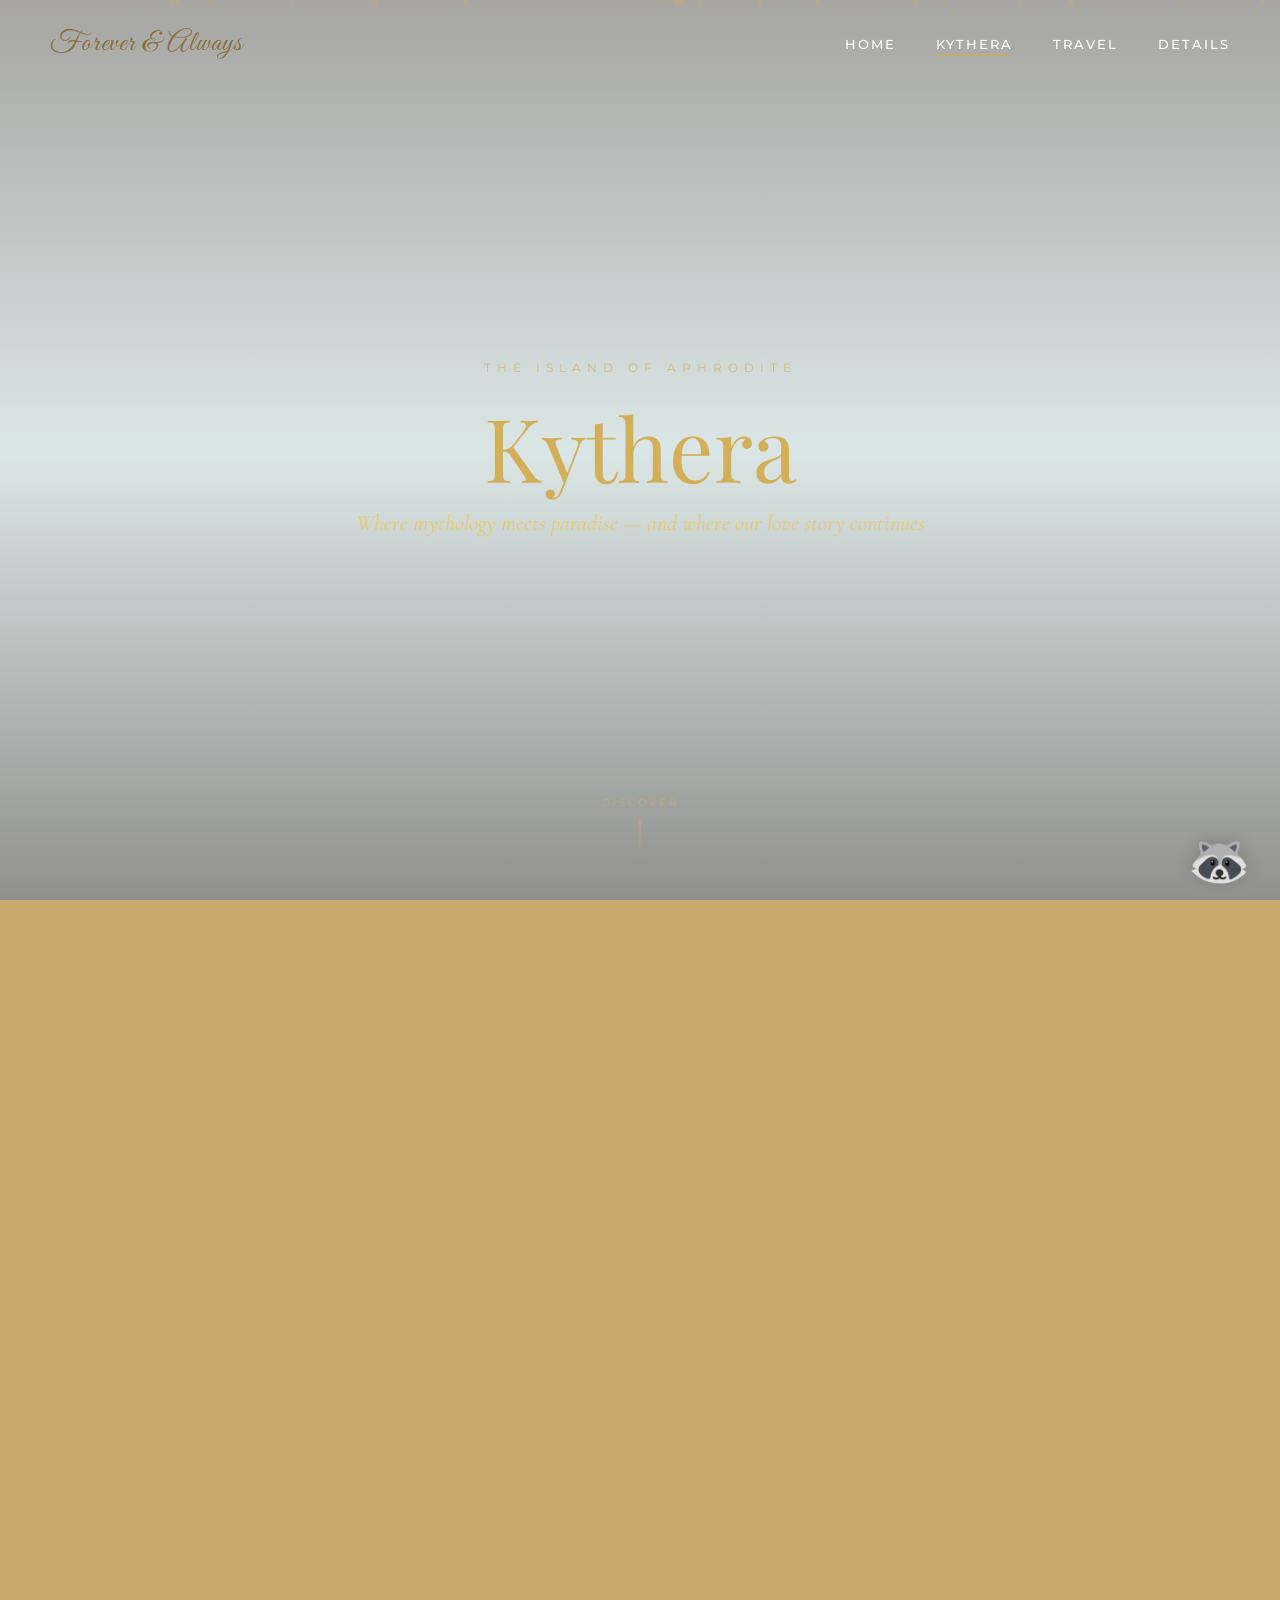
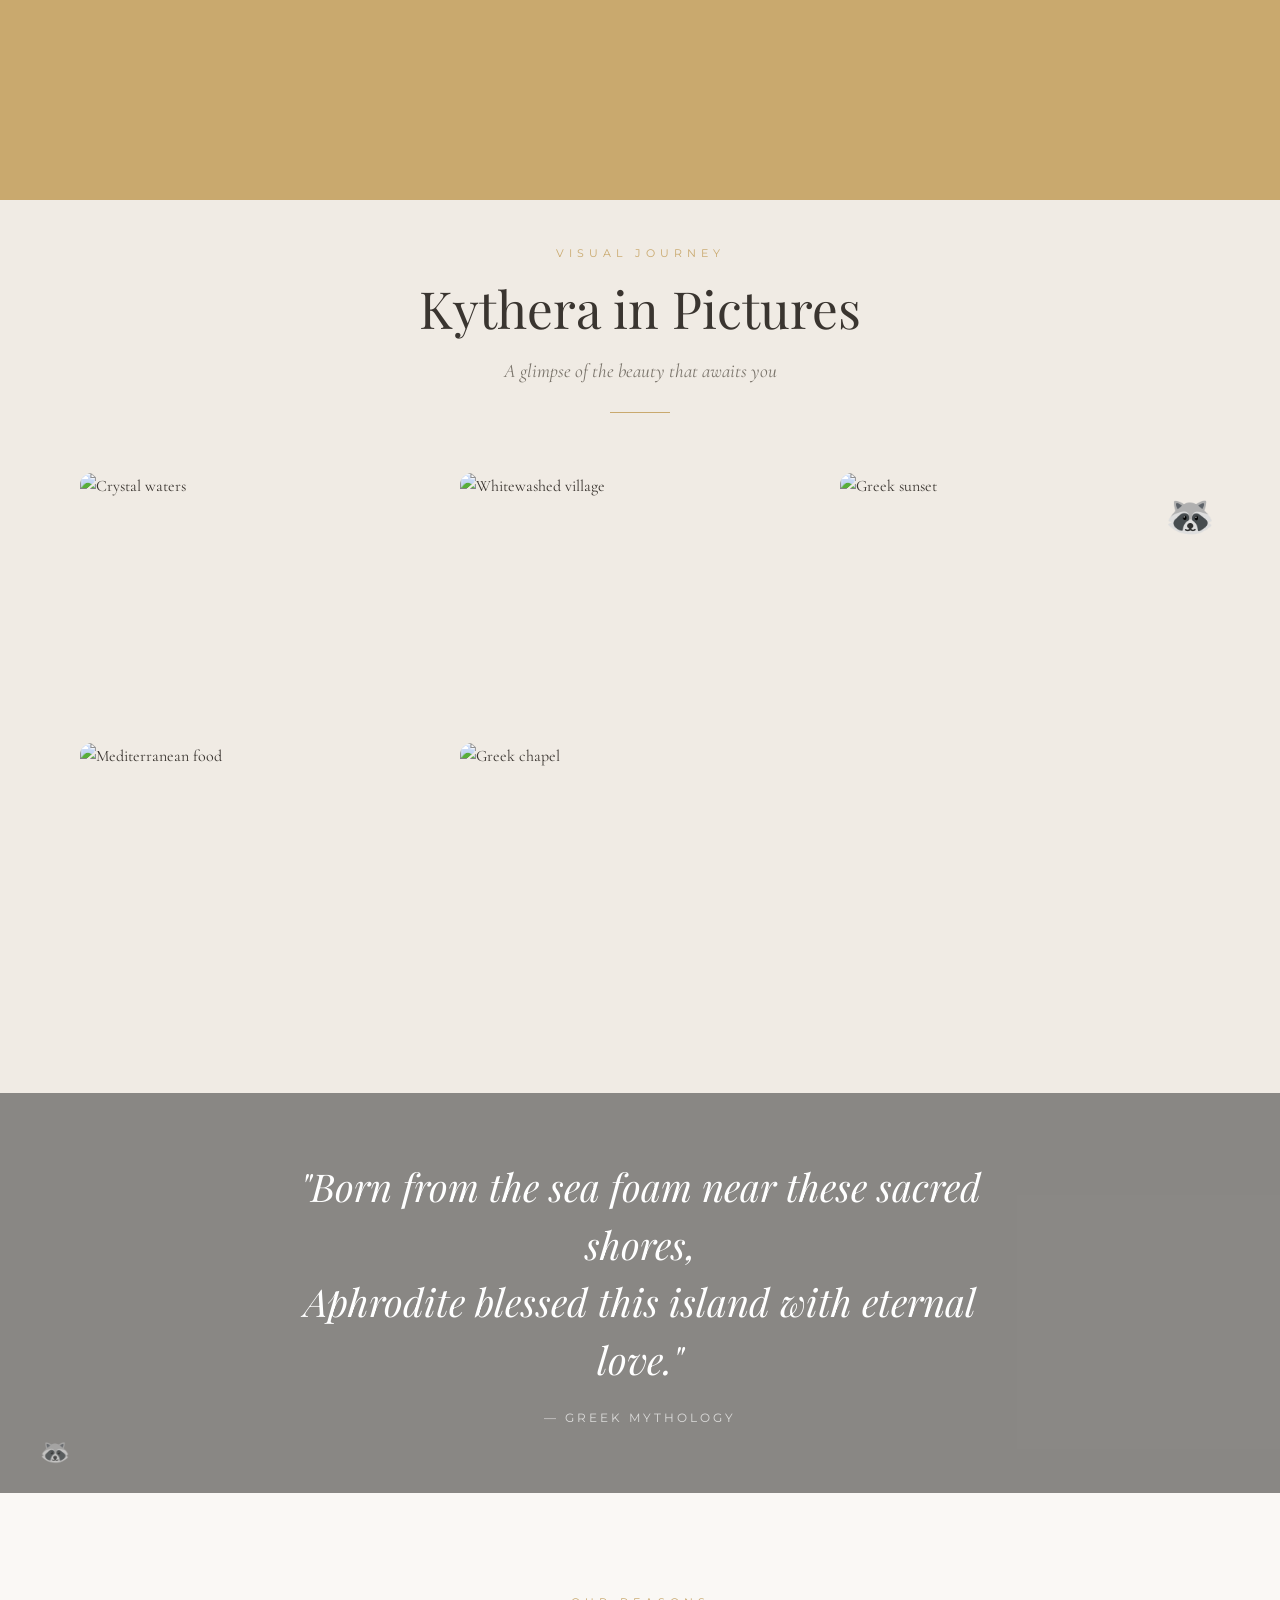
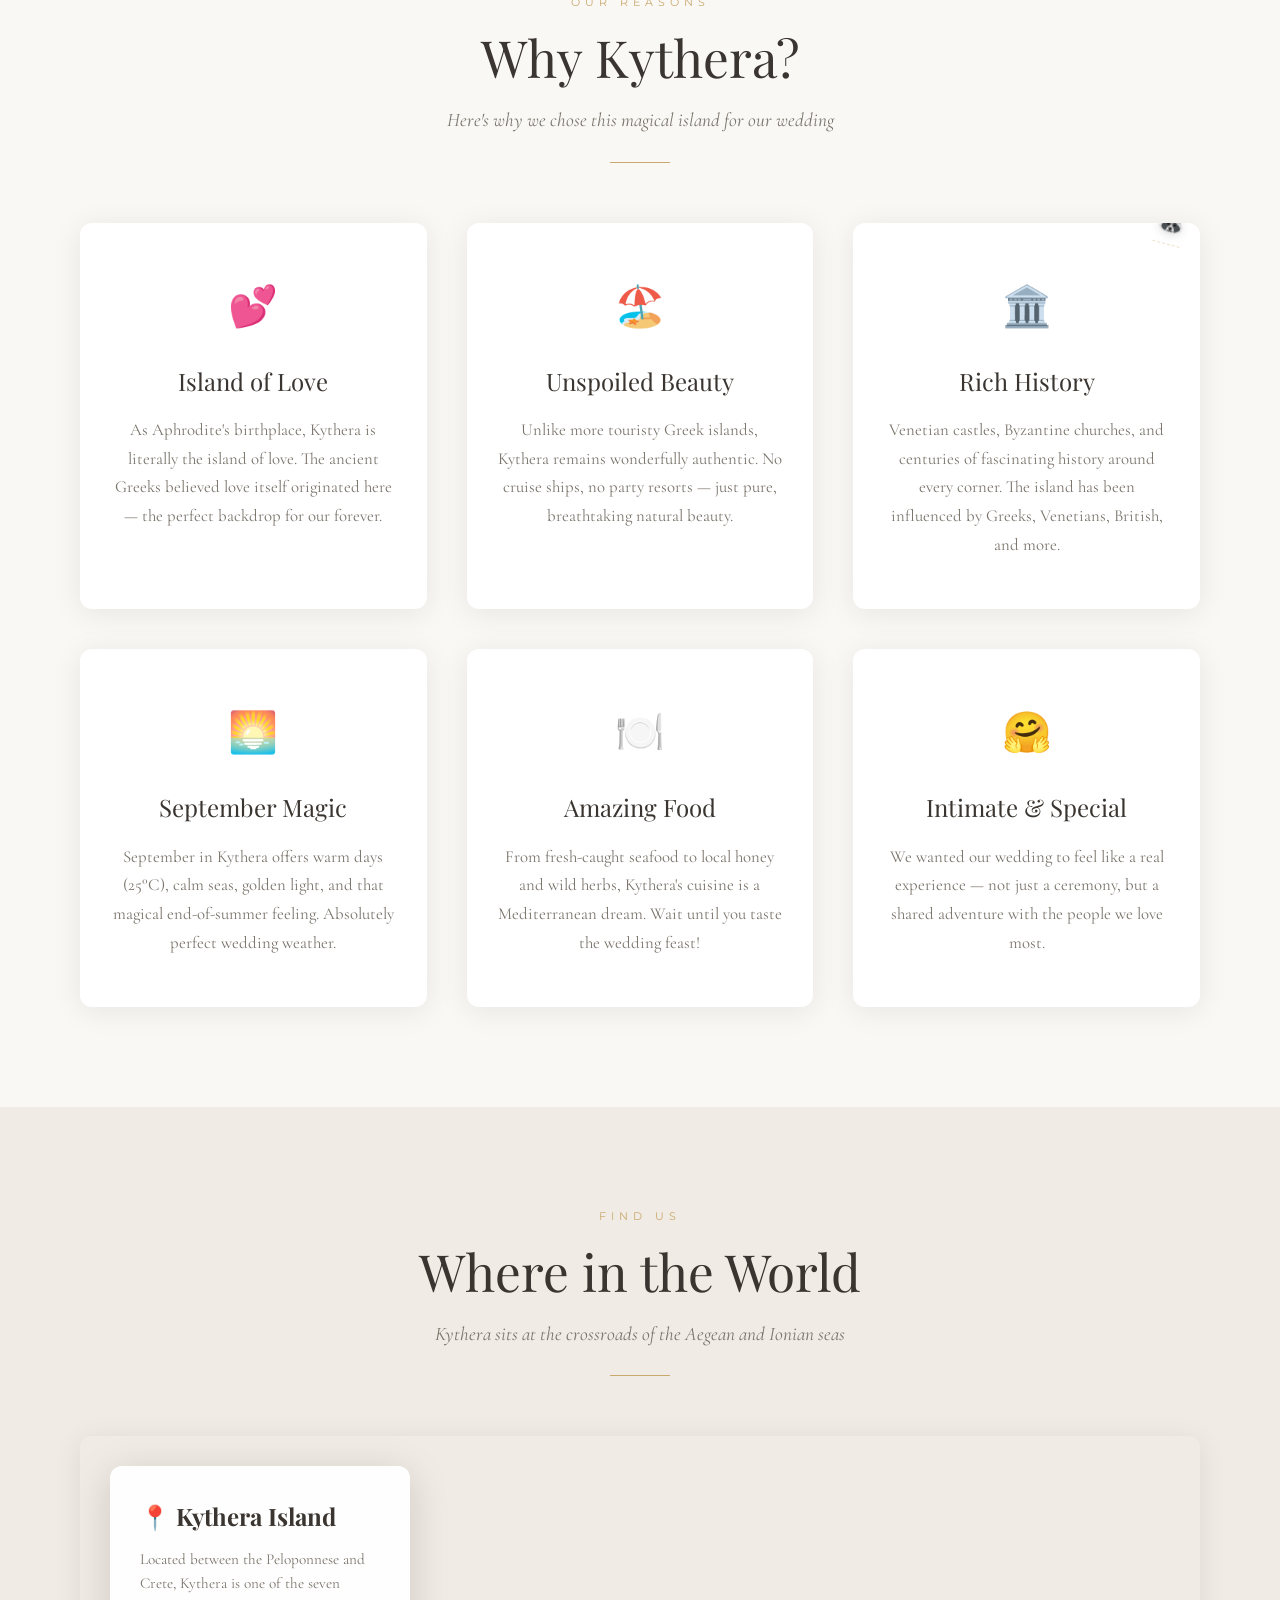
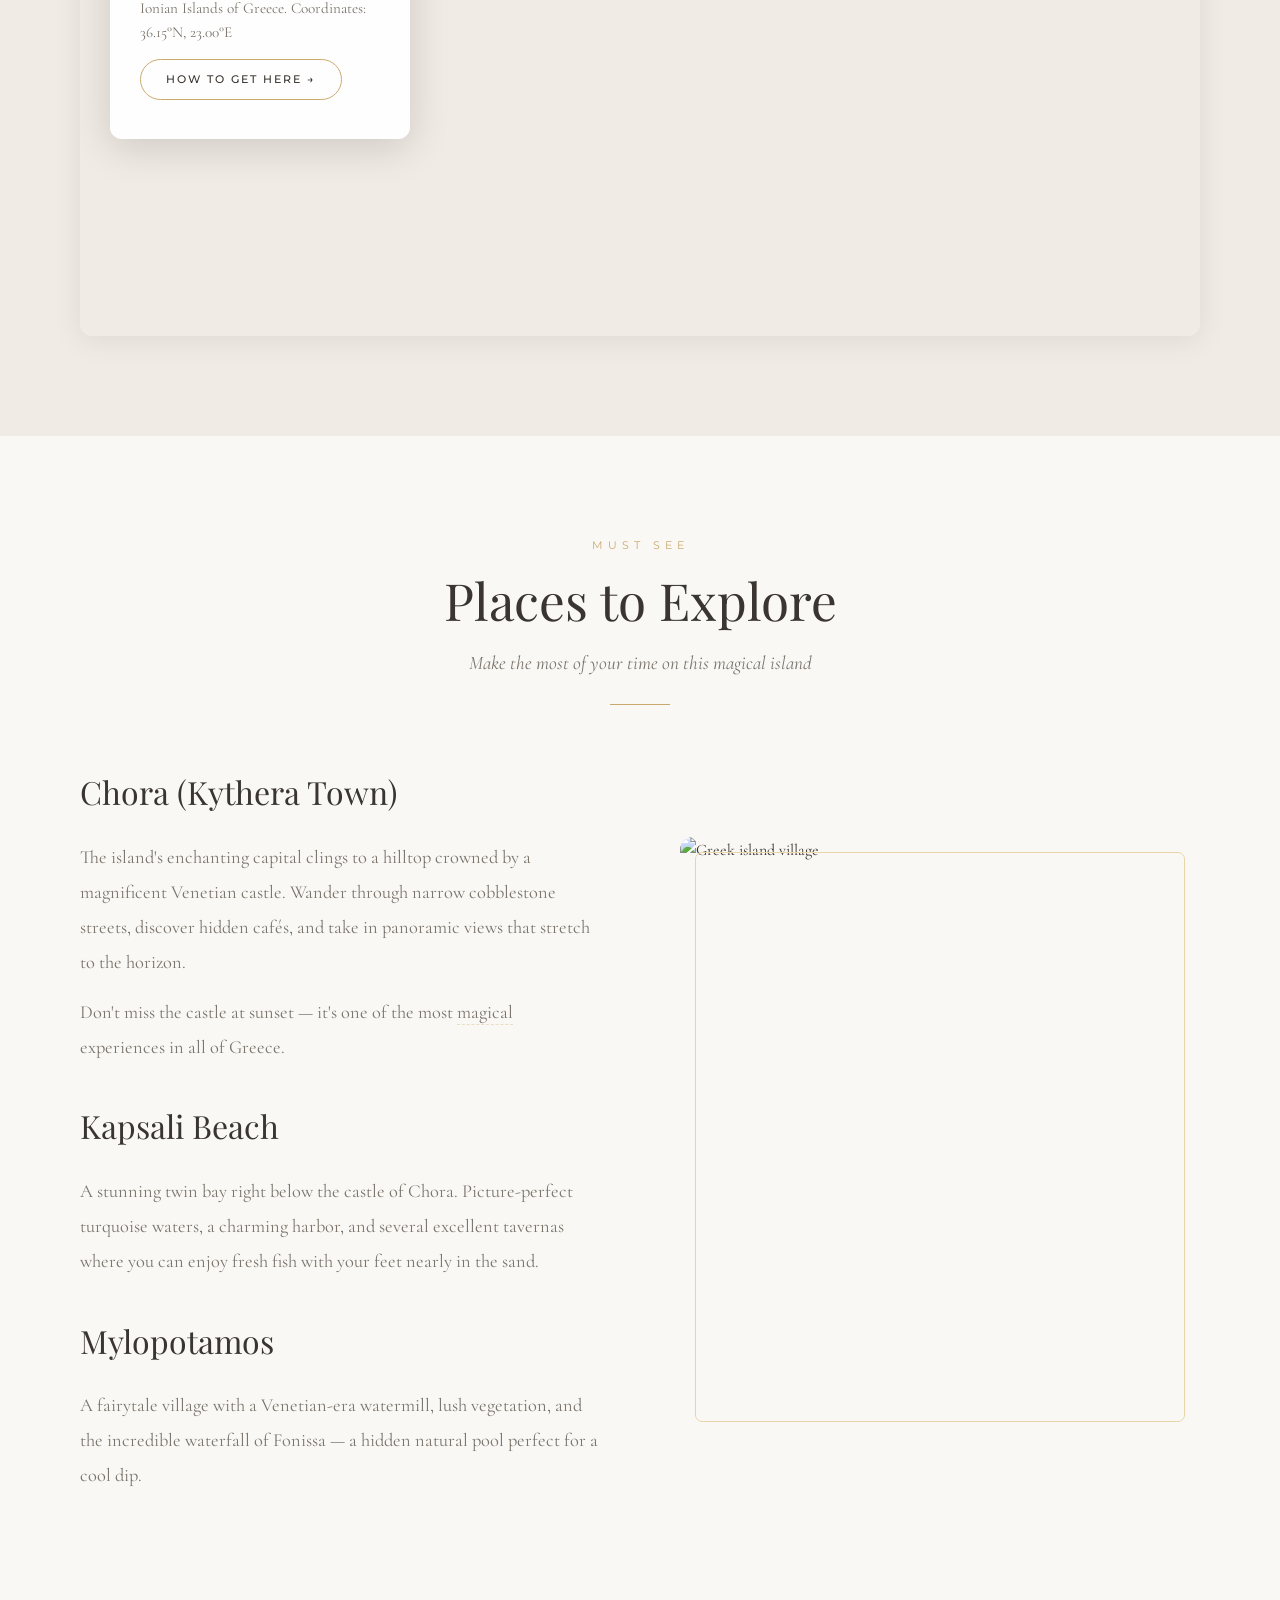
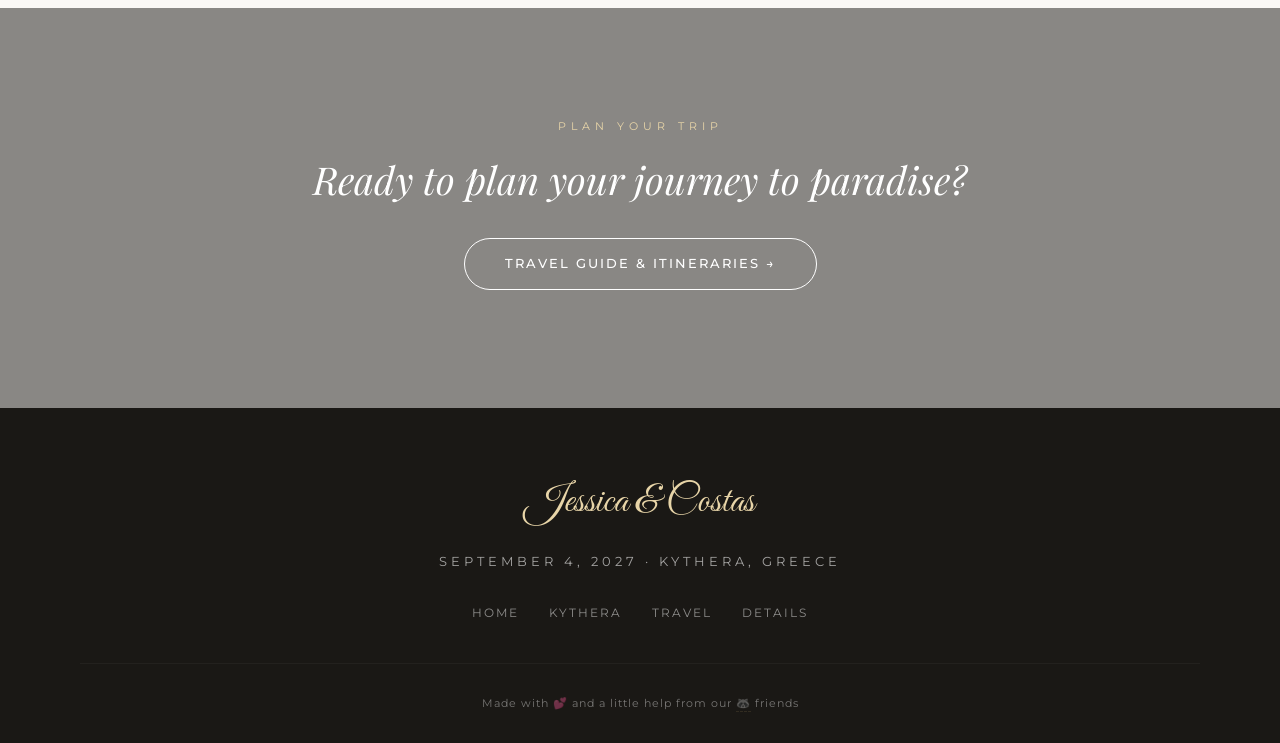
==== kythera.html @ c5ed0529 "first commit" ====
<!DOCTYPE html>
<html lang="en">
<head>
  <meta charset="UTF-8">
  <meta name="viewport" content="width=device-width, initial-scale=1.0">
  <title>Kythera — The Island of Love | Our Wedding</title>
  <meta name="description" content="Discover Kythera, the stunning Greek island where Aphrodite was born and where our wedding story unfolds.">
  
  <!-- Fonts -->
  <link rel="preconnect" href="https://fonts.googleapis.com">
  <link rel="preconnect" href="https://fonts.gstatic.com" crossorigin>
  <link href="https://fonts.googleapis.com/css2?family=Cormorant+Garamond:ital,wght@0,300;0,400;0,500;0,600;1,300;1,400&family=Great+Vibes&family=Montserrat:wght@300;400;500;600;700&family=Playfair+Display:ital,wght@0,400;0,500;0,600;1,400;1,500&display=swap" rel="stylesheet">
  
  <!-- Styles -->
  <link rel="stylesheet" href="css/style.css">
  
  <!-- Favicon -->
  <link rel="icon" href="data:image/svg+xml,<svg xmlns='http://www.w3.org/2000/svg' viewBox='0 0 100 100'><text y='.9em' font-size='90'>💍</text></svg>">
</head>
<body>

  <!-- Page Loader -->
  <div class="page-loader">
    <div class="loader-text">Kythera Awaits</div>
    <div class="loader-bar">
      <div class="loader-bar-inner"></div>
    </div>
  </div>

  <!-- Page Transition -->
  <div class="page-transition"></div>

  <!-- Navigation -->
  <nav class="navbar">
    <a href="index.html" class="nav-logo">Forever & Always</a>
    <div class="nav-toggle">
      <span></span>
      <span></span>
      <span></span>
    </div>
    <ul class="nav-links">
      <li><a href="index.html">Home</a></li>
      <li><a href="kythera.html" class="active">Kythera</a></li>
      <li><a href="travel.html">Travel</a></li>
      <li><a href="index.html#details">Details</a></li>
    </ul>
  </nav>

  <!-- Hero -->
  <section class="hero">
    <div class="hero-bg kythera-hero"></div>
    <div class="hero-particles"></div>
    <div class="hero-content">
      <p class="hero-pretitle">The Island of Aphrodite</p>
      <h1 class="hero-names" style="font-size: clamp(3rem, 8vw, 5.5rem);">
        Kythera
      </h1>
      <p class="hero-location" style="font-size: 1.4rem;">
        Where mythology meets paradise — and where our love story continues
      </p>
    </div>
    <div class="hero-scroll-indicator">
      <span>Discover</span>
      <div class="scroll-line"></div>
    </div>
  </section>

  <!-- Island Intro -->
  <section class="section" id="about-kythera">
    <div class="container">
      <div class="kythera-intro">
        <div class="kythera-intro-text reveal-left">
          <p class="section-pretitle">Welcome to</p>
          <h2>The Hidden Gem of Greece</h2>
          <p>
            Kythera (Κύθηρα) is one of Greece's best-kept secrets — a stunning island 
            floating between the Peloponnese and Crete, untouched by mass tourism and 
            dripping with mythological significance.
          </p>
          <p>
            According to ancient Greek mythology, Kythera is the birthplace of 
            <strong>Aphrodite</strong>, the goddess of love. What better place to 
            celebrate a <span class="raccoon-hidden" title="🦝 A raccoon in the ruins!">wedding</span>?
          </p>
          <p>
            With its whitewashed villages cascading down hillsides, hidden beaches 
            with turquoise waters, Venetian castles, and legendary sunsets, Kythera 
            is a destination that will steal your heart.
          </p>
          
          <div class="kythera-facts">
            <div class="fact-item">
              <span class="fact-icon">🏝️</span>
              <span class="fact-text">Area: 279.593 km²</span>
            </div>
            <div class="fact-item">
              <span class="fact-icon">👥</span>
              <span class="fact-text">Population: ~4,000</span>
            </div>
            <div class="fact-item">
              <span class="fact-icon">🌡️</span>
              <span class="fact-text">Sept Avg: 25°C / 77°F</span>
            </div>
            <div class="fact-item">
              <span class="fact-icon">💕</span>
              <span class="fact-text">Aphrodite's Birthplace</span>
            </div>
          </div>
        </div>

        <div class="story-image-wrapper reveal-right">
          <img src="https://images.unsplash.com/photo-1555993539-1732b0258235?w=800&q=80" 
               alt="Kythera Island" class="story-image">
        </div>
      </div>
    </div>
  </section>

  <!-- Photo Gallery -->
  <section class="section section-alt">
    <div class="container">
      <div class="section-header reveal">
        <p class="section-pretitle">Visual Journey</p>
        <h2 class="section-title">Kythera in Pictures</h2>
        <p class="section-subtitle">A glimpse of the beauty that awaits you</p>
        <div class="section-divider"></div>
      </div>

      <div class="photo-grid reveal-scale" style="position:relative;">
        <span class="raccoon-peeks-from-side raccoon-peeks-right interactive" style="top: 10px;" title="🦝 Photo-bombing!">🦝</span>
        <div class="photo-grid-item">
          <img src="https://images.unsplash.com/photo-1570077188670-e3a8d69ac5ff?w=800&q=80" alt="Crystal waters">
          <div class="photo-grid-overlay">
            <span>Crystal Clear Waters</span>
          </div>
        </div>
        <div class="photo-grid-item">
          <img src="https://images.unsplash.com/photo-1533105079780-92b9be482077?w=600&q=80" alt="Whitewashed village">
          <div class="photo-grid-overlay">
            <span>Charming Villages</span>
          </div>
        </div>
        <div class="photo-grid-item">
          <img src="https://images.unsplash.com/photo-1504512485720-7d83a16ee930?w=600&q=80" alt="Greek sunset">
          <div class="photo-grid-overlay">
            <span>Legendary Sunsets 🦝</span>
          </div>
        </div>
        <div class="photo-grid-item">
          <img src="https://images.unsplash.com/photo-1523568114750-191e58177230?w=600&q=80" alt="Mediterranean food">
          <div class="photo-grid-overlay">
            <span>Mediterranean Cuisine</span>
          </div>
        </div>
        <div class="photo-grid-item">
          <img src="https://images.unsplash.com/photo-1586861203927-800a5acdcc4d?w=600&q=80" alt="Greek chapel">
          <div class="photo-grid-overlay">
            <span>Historic Chapels</span>
          </div>
        </div>
      </div>
    </div>
  </section>

  <!-- Parallax Quote -->
  <div class="parallax-divider" style="position:relative;">
    <div class="parallax-bg" style="background-image: url('https://images.unsplash.com/photo-1507525428034-b723cf961d3e?w=1920&q=80');"></div>
    <div class="parallax-overlay"></div>
    <span class="parallax-raccoon" style="left: 40px;">🦝</span>
    <div class="parallax-content reveal-scale">
      <p class="parallax-quote">
        "Born from the sea foam near these sacred shores,<br>
        Aphrodite blessed this island with eternal love."
      </p>
      <p class="parallax-author">— Greek Mythology</p>
    </div>
  </div>

  <!-- Why Kythera -->
  <section class="section">
    <div class="container">
      <div class="section-header reveal">
        <p class="section-pretitle">Our Reasons</p>
        <h2 class="section-title">Why Kythera?</h2>
        <p class="section-subtitle">Here's why we chose this magical island for our wedding</p>
        <div class="section-divider"></div>
      </div>

      <div class="details-grid stagger-children">
        <div class="detail-card">
          <div class="detail-icon">💕</div>
          <h3>Island of Love</h3>
          <p>
            As Aphrodite's birthplace, Kythera is literally the island of love. 
            The ancient Greeks believed love itself originated here — the perfect 
            backdrop for our forever.
          </p>
        </div>

        <div class="detail-card">
          <div class="detail-icon">🏖️</div>
          <h3>Unspoiled Beauty</h3>
          <p>
            Unlike more touristy Greek islands, Kythera remains wonderfully authentic. 
            No cruise ships, no party resorts — just pure, breathtaking natural beauty.
          </p>
        </div>

        <div class="detail-card" style="position:relative;">
          <span class="raccoon-sits-on-card interactive raccoon-hidden" title="🦝 History buff raccoon!">🦝</span>
          <div class="detail-icon">🏛️</div>
          <h3>Rich History</h3>
          <p>
            Venetian castles, Byzantine churches, and centuries of fascinating 
            history around every corner. The island has been influenced by Greeks, 
            Venetians, British, and more.
          </p>
        </div>

        <div class="detail-card">
          <div class="detail-icon">🌅</div>
          <h3>September Magic</h3>
          <p>
            September in Kythera offers warm days (25°C), calm seas, golden light, 
            and that magical end-of-summer feeling. Absolutely perfect wedding weather.
          </p>
        </div>

        <div class="detail-card">
          <div class="detail-icon">🍽️</div>
          <h3>Amazing Food</h3>
          <p>
            From fresh-caught seafood to local honey and wild herbs, Kythera's 
            cuisine is a Mediterranean dream. Wait until you taste the wedding feast!
          </p>
        </div>

        <div class="detail-card">
          <div class="detail-icon">🤗</div>
          <h3>Intimate & Special</h3>
          <p>
            We wanted our wedding to feel like a real experience — not just a 
            ceremony, but a shared adventure with the people we love most.
          </p>
        </div>
      </div>
    </div>
  </section>

  <!-- Map Section -->
  <section class="section section-alt map-section" id="map">
    <div class="container">
      <div class="section-header reveal">
        <p class="section-pretitle">Find Us</p>
        <h2 class="section-title">Where in the World</h2>
        <p class="section-subtitle">Kythera sits at the crossroads of the Aegean and Ionian seas</p>
        <div class="section-divider"></div>
      </div>

      <div class="reveal-scale">
        <div class="map-container">
          <iframe 
            src="https://www.google.com/maps/embed?pb=!1m18!1m12!1m3!1d101338.7741893748!2d22.91!3d36.25!2m3!1f0!2f0!3f0!3m2!1i1024!2i768!4f13.1!3m3!1m2!1s0x14959f0f3a8a90db%3A0x4e0f6b35b9dc4e5a!2sKythira!5e0!3m2!1sen!2sgr!4v1700000000000!5m2!1sen!2sgr" 
            allowfullscreen="" 
            loading="lazy" 
            referrerpolicy="no-referrer-when-downgrade">
          </iframe>
          <div class="map-overlay-card">
            <h3>📍 Kythera Island</h3>
            <p>
              Located between the Peloponnese and Crete, Kythera is one of the 
              seven Ionian Islands of Greece. Coordinates: 36.15°N, 23.00°E
            </p>
            <a href="travel.html" class="btn btn-outline-dark" style="margin-top: 15px; padding: 10px 25px; font-size: 0.7rem;">
              How to Get Here →
            </a>
          </div>
        </div>
      </div>
    </div>
  </section>

  <!-- Places to Visit -->
  <section class="section">
    <div class="container">
      <div class="section-header reveal">
        <p class="section-pretitle">Must See</p>
        <h2 class="section-title">Places to Explore</h2>
        <p class="section-subtitle">Make the most of your time on this magical island</p>
        <div class="section-divider"></div>
      </div>

      <div class="story-grid">
        <div class="story-text reveal-left">
          <h3>Chora (Kythera Town)</h3>
          <p>
            The island's enchanting capital clings to a hilltop crowned by a magnificent 
            Venetian castle. Wander through narrow cobblestone streets, discover hidden 
            cafés, and take in panoramic views that stretch to the horizon.
          </p>
          <p>
            Don't miss the castle at sunset — it's one of the most 
            <span class="raccoon-hidden" title="🦝 Chora raccoon says hi!">magical</span> 
            experiences in all of Greece.
          </p>
          
          <h3 style="margin-top: 35px;">Kapsali Beach</h3>
          <p>
            A stunning twin bay right below the castle of Chora. Picture-perfect 
            turquoise waters, a charming harbor, and several excellent tavernas 
            where you can enjoy fresh fish with your feet nearly in the sand.
          </p>

          <h3 style="margin-top: 35px;">Mylopotamos</h3>
          <p>
            A fairytale village with a Venetian-era watermill, lush vegetation, and the 
            incredible waterfall of Fonissa — a hidden natural pool perfect for a cool dip.
          </p>
        </div>
        <div class="story-image-wrapper reveal-right">
          <img src="https://images.unsplash.com/photo-1516483638261-f4dbaf036963?w=800&q=80" 
               alt="Greek island village" class="story-image" 
               style="height: 600px;">
        </div>
      </div>
    </div>
  </section>

  <!-- CTA Divider -->
  <div class="parallax-divider">
    <div class="parallax-bg" style="background-image: url('https://images.unsplash.com/photo-1469474968028-56623f02e42e?w=1920&q=80');"></div>
    <div class="parallax-overlay"></div>
    <div class="parallax-content reveal-scale">
      <p class="section-pretitle" style="color: var(--color-accent-light);">Plan Your Trip</p>
      <p class="parallax-quote" style="margin-bottom: 30px;">
        Ready to plan your journey to paradise?
      </p>
      <a href="travel.html" class="btn btn-outline">Travel Guide & Itineraries →</a>
    </div>
  </div>

  <!-- Footer -->
  <footer class="footer">
    <div class="container">
      <div class="footer-names">Jessica & Costas</div>
      <p class="footer-date">September 4, 2027 · Kythera, Greece</p>
      
      <div class="footer-links">
        <a href="index.html">Home</a>
        <a href="kythera.html">Kythera</a>
        <a href="travel.html">Travel</a>
        <a href="index.html#details">Details</a>
      </div>

      <p class="footer-bottom">
        Made with 💕 and a little help from our 
        <span class="footer-raccoon raccoon-hidden" title="🦝 Another one!">🦝</span> 
        friends
      </p>
    </div>
  </footer>

  <!-- Scripts -->
  <script src="js/main.js"></script>
</body>
</html>
---- css/style.css ----
/* ============================================
   WEDDING WEBSITE - KYTHERA DREAM
   Elegant, Playful, Raccoon-Sprinkled ✨🦝
   ============================================ */

/* ---------- CSS VARIABLES ---------- */
:root {
  --color-bg: #faf8f5;
  --color-bg-alt: #f0ebe4;
  --color-accent: #c9a96e;
  --color-accent-light: #e8d5a8;
  --color-accent-dark: #8a6f3e;
  --color-text: #3a3530;
  --color-text-light: #7a746b;
  --color-white: #ffffff;
  --color-dark: #1a1815;
  --color-sea: #5b9ea6;
  --color-sea-light: #a8d4d9;
  --color-sea-dark: #3a7a82;
  --color-olive: #6b7a45;
  --color-sand: #e8dcc8;
  --color-rose: #c9828a;
  --color-rose-light: #f0d0d4;
  --font-display: 'Playfair Display', serif;
  --font-body: 'Cormorant Garamond', serif;
  --font-sans: 'Montserrat', sans-serif;
  --font-script: 'Great Vibes', cursive;
  --transition-smooth: all 0.4s cubic-bezier(0.25, 0.46, 0.45, 0.94);
  --shadow-soft: 0 4px 30px rgba(0,0,0,0.08);
  --shadow-hover: 0 8px 40px rgba(0,0,0,0.15);
  --border-radius: 12px;
}

/* ---------- RESET & BASE ---------- */
*, *::before, *::after {
  margin: 0;
  padding: 0;
  box-sizing: border-box;
}

html {
  scroll-behavior: smooth;
  font-size: 16px;
  overflow-x: hidden;
}

body {
  font-family: var(--font-body);
  color: var(--color-text);
  background-color: var(--color-bg);
  line-height: 1.7;
  overflow-x: hidden;
  cursor: default;
}

::selection {
  background: var(--color-accent-light);
  color: var(--color-text);
}

img {
  max-width: 100%;
  height: auto;
  display: block;
}

a {
  color: var(--color-accent-dark);
  text-decoration: none;
  transition: var(--transition-smooth);
}

a:hover {
  color: var(--color-sea);
}

/* ---------- RACCOON CURSOR ---------- */
.raccoon-cursor {
  position: fixed;
  pointer-events: none;
  z-index: 99999;
  font-size: 20px;
  transition: transform 0.1s ease;
  opacity: 0;
  transform: scale(0);
}

.raccoon-cursor.visible {
  opacity: 1;
  transform: scale(1);
  animation: raccoonPop 0.3s ease-out;
}

@keyframes raccoonPop {
  0% { transform: scale(0) rotate(-20deg); }
  50% { transform: scale(1.3) rotate(10deg); }
  100% { transform: scale(1) rotate(0deg); }
}

/* ---------- RACCOON PEEKING ---------- */
.raccoon-peek {
  position: fixed;
  bottom: -50px;
  right: 30px;
  font-size: 50px;
  z-index: 9998;
  transition: bottom 0.6s cubic-bezier(0.34, 1.56, 0.64, 1);
  cursor: pointer;
  filter: drop-shadow(0 -2px 8px rgba(0,0,0,0.15));
}

.raccoon-peek:hover {
  bottom: 0px;
  animation: raccoonWiggle 0.5s ease-in-out;
}

.raccoon-peek.peeking {
  bottom: -5px;
}

@keyframes raccoonWiggle {
  0%, 100% { transform: rotate(0deg); }
  25% { transform: rotate(-10deg); }
  75% { transform: rotate(10deg); }
}

/* ---------- RACCOON FOOTPRINTS ---------- */
.raccoon-footprint {
  position: fixed;
  pointer-events: none;
  z-index: 9997;
  font-size: 14px;
  opacity: 0;
  transition: opacity 0.3s ease;
}

.raccoon-footprint.show {
  opacity: 0.5;
  animation: footprintFade 3s ease forwards;
}

@keyframes footprintFade {
  0% { opacity: 0.6; transform: scale(1); }
  50% { opacity: 0.4; }
  100% { opacity: 0; transform: scale(0.6); }
}

/* ---------- NAVIGATION ---------- */
.navbar {
  position: fixed;
  top: 0;
  left: 0;
  right: 0;
  z-index: 1000;
  padding: 20px 50px;
  display: flex;
  justify-content: space-between;
  align-items: center;
  transition: var(--transition-smooth);
  background: transparent;
}

.navbar.scrolled {
  background: rgba(250, 248, 245, 0.95);
  backdrop-filter: blur(20px);
  padding: 12px 50px;
  box-shadow: 0 2px 20px rgba(0,0,0,0.06);
}

.nav-logo {
  font-family: var(--font-script);
  font-size: 1.8rem;
  color: var(--color-accent-dark);
  letter-spacing: 1px;
}

.navbar.scrolled .nav-logo {
  color: var(--color-accent-dark);
}

.nav-links {
  display: flex;
  list-style: none;
  gap: 40px;
  align-items: center;
}

.nav-links a {
  font-family: var(--font-sans);
  font-size: 0.8rem;
  font-weight: 500;
  letter-spacing: 2px;
  text-transform: uppercase;
  color: var(--color-white);
  position: relative;
  padding-bottom: 4px;
}

.navbar.scrolled .nav-links a {
  color: var(--color-text);
}

.nav-links a::after {
  content: '';
  position: absolute;
  bottom: 0;
  left: 0;
  width: 0;
  height: 1.5px;
  background: var(--color-accent);
  transition: width 0.3s ease;
}

.nav-links a:hover::after,
.nav-links a.active::after {
  width: 100%;
}

.nav-links a:hover {
  color: var(--color-accent-light);
}

.navbar.scrolled .nav-links a:hover {
  color: var(--color-accent);
}

/* Mobile Nav Toggle */
.nav-toggle {
  display: none;
  flex-direction: column;
  gap: 5px;
  cursor: pointer;
  z-index: 1001;
}

.nav-toggle span {
  width: 28px;
  height: 2px;
  background: var(--color-white);
  transition: var(--transition-smooth);
}

.navbar.scrolled .nav-toggle span {
  background: var(--color-text);
}

/* ---------- HERO SECTION ---------- */
.hero {
  position: relative;
  height: 100vh;
  min-height: 700px;
  display: flex;
  align-items: center;
  justify-content: center;
  text-align: center;
  overflow: hidden;
}

.hero-bg {
  position: absolute;
  inset: 0;
  background: 
    linear-gradient(160deg, 
      #0f1f0f 0%, 
      #1a2e1a 30%, 
      #243824 60%, 
      #1a2e1a 100%);
  transform: scale(1.1);
  transition: transform 0.1s linear;
}

.hero-particles {
  position: absolute;
  inset: 0;
  pointer-events: none;
  overflow: hidden;
}

.hero-particle {
  position: absolute;
  width: 4px;
  height: 4px;
  background: rgba(201, 169, 110, 0.4);
  border-radius: 50%;
  animation: floatUp linear infinite;
}

@keyframes floatUp {
  0% {
    transform: translateY(100vh) rotate(0deg);
    opacity: 0;
  }
  10% { opacity: 1; }
  90% { opacity: 1; }
  100% {
    transform: translateY(-10vh) rotate(720deg);
    opacity: 0;
  }
}

.hero-content {
  position: relative;
  z-index: 2;
  color: #d4af5a;
  max-width: 800px;
  padding: 0 20px;
}

.hero-pretitle {
  font-family: var(--font-sans);
  font-size: 0.75rem;
  letter-spacing: 6px;
  text-transform: uppercase;
  opacity: 0.8;
  margin-bottom: 20px;
}

.hero-names {
  font-family: var(--font-display);
  font-size: clamp(3rem, 8vw, 6rem);
  font-weight: 400;
  line-height: 1.1;
  margin-bottom: 5px;
}

.hero-ampersand {
  font-family: var(--font-script);
  font-size: clamp(2rem, 5vw, 3.5rem);
  color: #e8c86a;
  display: block;
  margin: 5px 0;
}

.hero-date {
  font-family: var(--font-sans);
  font-size: 1rem;
  letter-spacing: 4px;
  text-transform: uppercase;
  margin-top: 25px;
  opacity: 0.9;
}

.hero-location {
  font-family: var(--font-body);
  font-size: 1.3rem;
  font-style: italic;
  margin-top: 8px;
  color: #e8c86a;
}

.hero-scroll-indicator {
  position: absolute;
  bottom: 40px;
  left: 50%;
  transform: translateX(-50%);
  z-index: 2;
  display: flex;
  flex-direction: column;
  align-items: center;
  gap: 8px;
  color: #d4af5a;
  opacity: 0.7;
  animation: gentleBounce 2s ease-in-out infinite;
}

.hero-scroll-indicator span {
  font-family: var(--font-sans);
  font-size: 0.65rem;
  letter-spacing: 3px;
  text-transform: uppercase;
}

.scroll-line {
  width: 1px;
  height: 40px;
  background: linear-gradient(to bottom, #d4af5a, transparent);
  animation: scrollLine 2s ease-in-out infinite;
}

@keyframes gentleBounce {
  0%, 100% { transform: translateX(-50%) translateY(0); }
  50% { transform: translateX(-50%) translateY(8px); }
}

@keyframes scrollLine {
  0% { opacity: 1; transform: scaleY(1); }
  50% { opacity: 0.5; transform: scaleY(0.5); }
  100% { opacity: 1; transform: scaleY(1); }
}

/* ---------- SECTION STYLES ---------- */
.section {
  padding: 100px 0;
  position: relative;
}

.section-alt {
  background-color: var(--color-bg-alt);
}

.container {
  max-width: 1200px;
  margin: 0 auto;
  padding: 0 40px;
}

.section-header {
  text-align: center;
  margin-bottom: 60px;
}

.section-pretitle {
  font-family: var(--font-sans);
  font-size: 0.7rem;
  letter-spacing: 5px;
  text-transform: uppercase;
  color: var(--color-accent);
  margin-bottom: 15px;
}

.section-title {
  font-family: var(--font-display);
  font-size: clamp(2rem, 5vw, 3.2rem);
  font-weight: 400;
  color: var(--color-text);
  line-height: 1.2;
}

.section-subtitle {
  font-family: var(--font-body);
  font-size: 1.2rem;
  color: var(--color-text-light);
  margin-top: 15px;
  font-style: italic;
}

.section-divider {
  width: 60px;
  height: 1px;
  background: var(--color-accent);
  margin: 25px auto 0;
}

/* ---------- COUNTDOWN ---------- */
.countdown-section {
  background: var(--color-dark);
  color: var(--color-white);
  padding: 60px 0;
  text-align: center;
}

.countdown-wrapper {
  display: flex;
  justify-content: center;
  gap: 50px;
  flex-wrap: wrap;
}

.countdown-item {
  display: flex;
  flex-direction: column;
  align-items: center;
}

.countdown-number {
  font-family: var(--font-display);
  font-size: clamp(2.5rem, 5vw, 4rem);
  font-weight: 300;
  color: var(--color-accent-light);
  line-height: 1;
}

.countdown-label {
  font-family: var(--font-sans);
  font-size: 0.65rem;
  letter-spacing: 3px;
  text-transform: uppercase;
  margin-top: 8px;
  opacity: 0.6;
}

/* ---------- STORY / ABOUT SECTION ---------- */
.story-grid {
  display: grid;
  grid-template-columns: 1fr 1fr;
  gap: 80px;
  align-items: center;
}

.story-image-wrapper {
  position: relative;
  overflow: hidden;
  border-radius: var(--border-radius);
}

.story-image-wrapper::before {
  content: '';
  position: absolute;
  inset: 15px;
  border: 1px solid var(--color-accent-light);
  border-radius: calc(var(--border-radius) - 5px);
  z-index: 1;
  pointer-events: none;
  transition: inset 0.4s ease;
}

.story-image-wrapper:hover::before {
  inset: 25px;
}

.story-image {
  width: 100%;
  height: 500px;
  object-fit: cover;
  border-radius: var(--border-radius);
  transition: transform 0.6s ease;
}

.story-image-wrapper:hover .story-image {
  transform: scale(1.05);
}

.story-text h3 {
  font-family: var(--font-display);
  font-size: 2rem;
  font-weight: 400;
  margin-bottom: 20px;
}

.story-text p {
  font-size: 1.15rem;
  line-height: 1.9;
  color: var(--color-text-light);
  margin-bottom: 15px;
}

.story-text .script-text {
  font-family: var(--font-script);
  font-size: 1.8rem;
  color: var(--color-accent);
  margin-top: 20px;
}

/* ---------- WEDDING DETAILS ---------- */
.details-grid {
  display: grid;
  grid-template-columns: repeat(3, 1fr);
  gap: 40px;
}

.detail-card {
  text-align: center;
  padding: 50px 30px;
  background: var(--color-white);
  border-radius: var(--border-radius);
  box-shadow: var(--shadow-soft);
  transition: var(--transition-smooth);
  position: relative;
  overflow: hidden;
}

.detail-card::before {
  content: '';
  position: absolute;
  top: 0;
  left: 0;
  right: 0;
  height: 3px;
  background: linear-gradient(90deg, var(--color-accent), var(--color-sea));
  transform: scaleX(0);
  transition: transform 0.4s ease;
}

.detail-card:hover {
  transform: translateY(-8px);
  box-shadow: var(--shadow-hover);
}

.detail-card:hover::before {
  transform: scaleX(1);
}

.detail-icon {
  font-size: 2.5rem;
  margin-bottom: 20px;
}

.detail-card h3 {
  font-family: var(--font-display);
  font-size: 1.5rem;
  font-weight: 400;
  margin-bottom: 15px;
}

.detail-card p {
  font-size: 1.05rem;
  color: var(--color-text-light);
  line-height: 1.7;
}

/* ---------- PARALLAX DIVIDER ---------- */
.parallax-divider {
  height: 400px;
  position: relative;
  overflow: hidden;
  display: flex;
  align-items: center;
  justify-content: center;
}

.parallax-bg {
  position: absolute;
  inset: -50px;
  background-size: cover;
  background-position: center;
  background-attachment: fixed;
}

.parallax-overlay {
  position: absolute;
  inset: 0;
  background: rgba(26, 24, 21, 0.5);
}

.parallax-content {
  position: relative;
  z-index: 2;
  text-align: center;
  color: var(--color-white);
}

.parallax-quote {
  font-family: var(--font-display);
  font-size: clamp(1.5rem, 3vw, 2.5rem);
  font-weight: 400;
  font-style: italic;
  max-width: 700px;
  line-height: 1.5;
}

.parallax-author {
  font-family: var(--font-sans);
  font-size: 0.75rem;
  letter-spacing: 3px;
  text-transform: uppercase;
  margin-top: 20px;
  opacity: 0.7;
}

/* ---------- KYTHERA PAGE SPECIFIC ---------- */
.kythera-hero {
  background: 
    linear-gradient(180deg, 
      rgba(26, 24, 21, 0.4) 0%, 
      rgba(91, 158, 166, 0.2) 50%,
      rgba(26, 24, 21, 0.5) 100%),
    url('https://images.unsplash.com/photo-1586861203927-800a5acdcc4d?w=1920&q=80') center/cover no-repeat;
}

.kythera-intro {
  display: grid;
  grid-template-columns: 1fr 1fr;
  gap: 60px;
  align-items: center;
}

.kythera-intro-text h2 {
  font-family: var(--font-display);
  font-size: 2.5rem;
  font-weight: 400;
  margin-bottom: 25px;
}

.kythera-intro-text p {
  font-size: 1.15rem;
  color: var(--color-text-light);
  line-height: 1.9;
  margin-bottom: 15px;
}

.kythera-facts {
  display: grid;
  grid-template-columns: repeat(2, 1fr);
  gap: 20px;
  margin-top: 30px;
}

.fact-item {
  display: flex;
  align-items: center;
  gap: 12px;
  padding: 15px 20px;
  background: var(--color-bg-alt);
  border-radius: 8px;
  transition: var(--transition-smooth);
}

.fact-item:hover {
  background: var(--color-accent-light);
  transform: translateX(5px);
}

.fact-icon {
  font-size: 1.5rem;
  flex-shrink: 0;
}

.fact-text {
  font-family: var(--font-sans);
  font-size: 0.85rem;
  font-weight: 500;
}

/* Map Section */
.map-section {
  position: relative;
}

.map-container {
  border-radius: var(--border-radius);
  overflow: hidden;
  box-shadow: var(--shadow-soft);
  height: 500px;
  position: relative;
}

.map-container iframe {
  width: 100%;
  height: 100%;
  border: none;
}

.map-overlay-card {
  position: absolute;
  top: 30px;
  left: 30px;
  background: rgba(255, 255, 255, 0.95);
  backdrop-filter: blur(10px);
  padding: 30px;
  border-radius: var(--border-radius);
  max-width: 300px;
  box-shadow: var(--shadow-hover);
  z-index: 10;
}

.map-overlay-card h3 {
  font-family: var(--font-display);
  font-size: 1.5rem;
  margin-bottom: 10px;
}

.map-overlay-card p {
  font-size: 0.95rem;
  color: var(--color-text-light);
  line-height: 1.6;
}

/* Photo Grid */
.photo-grid {
  display: grid;
  grid-template-columns: repeat(3, 1fr);
  grid-template-rows: repeat(2, 250px);
  gap: 20px;
}

.photo-grid-item {
  position: relative;
  overflow: hidden;
  border-radius: var(--border-radius);
  cursor: pointer;
}

.photo-grid-item:first-child {
  grid-row: span 2;
}

.photo-grid-item img {
  width: 100%;
  height: 100%;
  object-fit: cover;
  transition: transform 0.6s ease;
}

.photo-grid-item:hover img {
  transform: scale(1.08);
}

.photo-grid-overlay {
  position: absolute;
  inset: 0;
  background: linear-gradient(to top, rgba(0,0,0,0.5), transparent);
  opacity: 0;
  transition: opacity 0.4s ease;
  display: flex;
  align-items: flex-end;
  padding: 20px;
}

.photo-grid-item:hover .photo-grid-overlay {
  opacity: 1;
}

.photo-grid-overlay span {
  color: var(--color-white);
  font-family: var(--font-sans);
  font-size: 0.85rem;
  letter-spacing: 1px;
}

/* ---------- TRAVEL PAGE SPECIFIC ---------- */
.travel-hero {
  background: 
    linear-gradient(145deg,
      #1c1c1c 0%,
      #2a2a2a 45%,
      #3d3020 58%,
      #2a2a2a 70%,
      #1c1c1c 100%);
}

.travel-options {
  display: grid;
  grid-template-columns: repeat(3, 1fr);
  gap: 30px;
}

.travel-card {
  background: var(--color-white);
  border-radius: var(--border-radius);
  overflow: hidden;
  box-shadow: var(--shadow-soft);
  transition: var(--transition-smooth);
  position: relative;
}

.travel-card:hover {
  transform: translateY(-5px);
  box-shadow: var(--shadow-hover);
}

.travel-card-image {
  height: 200px;
  overflow: hidden;
}

.travel-card-image img {
  width: 100%;
  height: 100%;
  object-fit: cover;
  transition: transform 0.5s ease;
}

.travel-card:hover .travel-card-image img {
  transform: scale(1.1);
}

.travel-card-body {
  padding: 30px;
}

.travel-card-body h3 {
  font-family: var(--font-display);
  font-size: 1.5rem;
  font-weight: 400;
  margin-bottom: 15px;
}

.travel-card-body p {
  font-size: 1rem;
  color: var(--color-text-light);
  line-height: 1.7;
  margin-bottom: 10px;
}

.travel-badge {
  display: inline-block;
  padding: 4px 12px;
  background: var(--color-accent-light);
  color: var(--color-accent-dark);
  font-family: var(--font-sans);
  font-size: 0.7rem;
  font-weight: 600;
  letter-spacing: 1px;
  text-transform: uppercase;
  border-radius: 20px;
  margin-bottom: 15px;
}

/* Itinerary Timeline */
.itinerary-section {
  position: relative;
}

.itinerary-tabs {
  display: flex;
  justify-content: center;
  gap: 15px;
  margin-bottom: 50px;
  flex-wrap: wrap;
}

.itinerary-tab {
  padding: 12px 30px;
  background: transparent;
  border: 1.5px solid var(--color-accent);
  border-radius: 30px;
  font-family: var(--font-sans);
  font-size: 0.8rem;
  font-weight: 500;
  letter-spacing: 1px;
  color: var(--color-text);
  cursor: pointer;
  transition: var(--transition-smooth);
}

.itinerary-tab:hover,
.itinerary-tab.active {
  background: var(--color-accent);
  color: var(--color-white);
}

.timeline {
  position: relative;
  max-width: 800px;
  margin: 0 auto;
  padding-left: 40px;
}

.timeline::before {
  content: '';
  position: absolute;
  left: 0;
  top: 0;
  bottom: 0;
  width: 2px;
  background: linear-gradient(to bottom, var(--color-accent), var(--color-sea), var(--color-accent));
}

.timeline-item {
  position: relative;
  padding: 0 0 50px 40px;
  opacity: 0;
  transform: translateX(-20px);
  transition: all 0.6s ease;
}

.timeline-item.visible {
  opacity: 1;
  transform: translateX(0);
}

.timeline-item::before {
  content: '';
  position: absolute;
  left: -6px;
  top: 5px;
  width: 14px;
  height: 14px;
  border-radius: 50%;
  background: var(--color-accent);
  border: 3px solid var(--color-bg);
  box-shadow: 0 0 0 2px var(--color-accent);
}

.timeline-time {
  font-family: var(--font-sans);
  font-size: 0.75rem;
  font-weight: 600;
  letter-spacing: 2px;
  text-transform: uppercase;
  color: var(--color-accent);
  margin-bottom: 8px;
}

.timeline-title {
  font-family: var(--font-display);
  font-size: 1.4rem;
  font-weight: 400;
  margin-bottom: 10px;
}

.timeline-desc {
  font-size: 1.05rem;
  color: var(--color-text-light);
  line-height: 1.7;
}

/* Travel Tips */
.tips-grid {
  display: grid;
  grid-template-columns: repeat(2, 1fr);
  gap: 30px;
}

.tip-card {
  display: flex;
  gap: 20px;
  padding: 30px;
  background: var(--color-white);
  border-radius: var(--border-radius);
  box-shadow: var(--shadow-soft);
  transition: var(--transition-smooth);
  align-items: flex-start;
}

.tip-card:hover {
  transform: translateY(-3px);
  box-shadow: var(--shadow-hover);
}

.tip-icon {
  font-size: 2rem;
  flex-shrink: 0;
  width: 60px;
  height: 60px;
  display: flex;
  align-items: center;
  justify-content: center;
  background: var(--color-bg-alt);
  border-radius: 50%;
}

.tip-content h4 {
  font-family: var(--font-display);
  font-size: 1.2rem;
  font-weight: 400;
  margin-bottom: 8px;
}

.tip-content p {
  font-size: 0.95rem;
  color: var(--color-text-light);
  line-height: 1.6;
}

/* ---------- FOOTER ---------- */
.footer {
  background: var(--color-dark);
  color: var(--color-white);
  padding: 60px 0 30px;
  text-align: center;
}

.footer-names {
  font-family: var(--font-script);
  font-size: 2.5rem;
  color: var(--color-accent-light);
  margin-bottom: 15px;
}

.footer-date {
  font-family: var(--font-sans);
  font-size: 0.8rem;
  letter-spacing: 4px;
  text-transform: uppercase;
  opacity: 0.6;
  margin-bottom: 30px;
}

.footer-links {
  display: flex;
  justify-content: center;
  gap: 30px;
  margin-bottom: 40px;
  flex-wrap: wrap;
}

.footer-links a {
  font-family: var(--font-sans);
  font-size: 0.75rem;
  letter-spacing: 2px;
  text-transform: uppercase;
  color: rgba(255,255,255,0.5);
  transition: color 0.3s ease;
}

.footer-links a:hover {
  color: var(--color-accent-light);
}

.footer-bottom {
  padding-top: 30px;
  border-top: 1px solid rgba(255,255,255,0.1);
  font-family: var(--font-sans);
  font-size: 0.7rem;
  opacity: 0.4;
  letter-spacing: 1px;
}

.footer-raccoon {
  display: inline-block;
  transition: transform 0.3s ease;
  cursor: pointer;
}

.footer-raccoon:hover {
  transform: scale(1.5) rotate(20deg);
}

/* ---------- ANIMATIONS ---------- */
.reveal {
  opacity: 0;
  transform: translateY(40px);
  transition: all 0.8s cubic-bezier(0.25, 0.46, 0.45, 0.94);
}

.reveal.visible {
  opacity: 1;
  transform: translateY(0);
}

.reveal-left {
  opacity: 0;
  transform: translateX(-40px);
  transition: all 0.8s cubic-bezier(0.25, 0.46, 0.45, 0.94);
}

.reveal-left.visible {
  opacity: 1;
  transform: translateX(0);
}

.reveal-right {
  opacity: 0;
  transform: translateX(40px);
  transition: all 0.8s cubic-bezier(0.25, 0.46, 0.45, 0.94);
}

.reveal-right.visible {
  opacity: 1;
  transform: translateX(0);
}

.reveal-scale {
  opacity: 0;
  transform: scale(0.9);
  transition: all 0.8s cubic-bezier(0.25, 0.46, 0.45, 0.94);
}

.reveal-scale.visible {
  opacity: 1;
  transform: scale(1);
}

/* Stagger children */
.stagger-children > * {
  opacity: 0;
  transform: translateY(20px);
  transition: all 0.5s ease;
}

.stagger-children.visible > *:nth-child(1) { transition-delay: 0.1s; opacity: 1; transform: translateY(0); }
.stagger-children.visible > *:nth-child(2) { transition-delay: 0.2s; opacity: 1; transform: translateY(0); }
.stagger-children.visible > *:nth-child(3) { transition-delay: 0.3s; opacity: 1; transform: translateY(0); }
.stagger-children.visible > *:nth-child(4) { transition-delay: 0.4s; opacity: 1; transform: translateY(0); }
.stagger-children.visible > *:nth-child(5) { transition-delay: 0.5s; opacity: 1; transform: translateY(0); }
.stagger-children.visible > *:nth-child(6) { transition-delay: 0.6s; opacity: 1; transform: translateY(0); }

/* ---------- BUTTONS ---------- */
.btn {
  display: inline-block;
  padding: 14px 40px;
  font-family: var(--font-sans);
  font-size: 0.8rem;
  font-weight: 500;
  letter-spacing: 2px;
  text-transform: uppercase;
  border-radius: 30px;
  transition: var(--transition-smooth);
  cursor: pointer;
  border: none;
  position: relative;
  overflow: hidden;
}

.btn-primary {
  background: var(--color-accent);
  color: var(--color-white);
}

.btn-primary:hover {
  background: var(--color-accent-dark);
  color: var(--color-white);
  transform: translateY(-2px);
  box-shadow: 0 8px 25px rgba(201, 169, 110, 0.3);
}

.btn-outline {
  background: transparent;
  color: var(--color-white);
  border: 1.5px solid var(--color-white);
}

.btn-outline:hover {
  background: var(--color-white);
  color: var(--color-text);
}

.btn-outline-dark {
  background: transparent;
  color: var(--color-text);
  border: 1.5px solid var(--color-accent);
}

.btn-outline-dark:hover {
  background: var(--color-accent);
  color: var(--color-white);
}

/* ---------- RACCOON TOOLTIP (secret) ---------- */
.raccoon-tooltip {
  position: absolute;
  background: var(--color-dark);
  color: var(--color-white);
  padding: 8px 16px;
  border-radius: 8px;
  font-family: var(--font-sans);
  font-size: 0.75rem;
  white-space: nowrap;
  pointer-events: none;
  opacity: 0;
  transform: translateY(10px);
  transition: all 0.3s ease;
  z-index: 9999;
}

.raccoon-tooltip.show {
  opacity: 1;
  transform: translateY(0);
}

/* ---------- RACCOON SECRET SECTION ---------- */
.raccoon-secret {
  display: none;
  text-align: center;
  padding: 40px;
  background: linear-gradient(135deg, var(--color-bg-alt), var(--color-sand));
  border-radius: var(--border-radius);
  margin-top: 20px;
}

.raccoon-secret.revealed {
  display: block;
  animation: raccoonReveal 0.5s ease;
}

@keyframes raccoonReveal {
  0% { opacity: 0; transform: scale(0.8); }
  100% { opacity: 1; transform: scale(1); }
}

.raccoon-counter {
  position: fixed;
  bottom: 20px;
  left: 20px;
  background: rgba(26, 24, 21, 0.9);
  backdrop-filter: blur(10px);
  color: var(--color-accent-light);
  padding: 10px 18px;
  border-radius: 25px;
  font-family: var(--font-sans);
  font-size: 0.75rem;
  letter-spacing: 1px;
  z-index: 9998;
  opacity: 0;
  transform: translateY(20px);
  transition: all 0.4s ease;
  cursor: pointer;
  box-shadow: 0 4px 15px rgba(0,0,0,0.2);
  border: 1px solid rgba(201, 169, 110, 0.2);
}

.raccoon-counter.show {
  opacity: 1;
  transform: translateY(0);
  animation: counterPulse 2s ease-in-out infinite;
}

@keyframes counterPulse {
  0%, 100% { box-shadow: 0 4px 15px rgba(0,0,0,0.2); }
  50% { box-shadow: 0 4px 20px rgba(201, 169, 110, 0.3); }
}

.raccoon-counter:hover {
  background: rgba(26, 24, 21, 0.95);
}

/* ---------- LOADING ANIMATION ---------- */
.page-loader {
  position: fixed;
  inset: 0;
  background: var(--color-bg);
  z-index: 10000;
  display: flex;
  align-items: center;
  justify-content: center;
  flex-direction: column;
  transition: opacity 0.6s ease, visibility 0.6s ease;
}

.page-loader.loaded {
  opacity: 0;
  visibility: hidden;
}

.loader-text {
  font-family: var(--font-script);
  font-size: 2rem;
  color: var(--color-accent);
  margin-bottom: 20px;
}

.loader-bar {
  width: 200px;
  height: 2px;
  background: var(--color-bg-alt);
  border-radius: 2px;
  overflow: hidden;
}

.loader-bar-inner {
  width: 0;
  height: 100%;
  background: var(--color-accent);
  animation: loadBar 1.5s ease forwards;
}

@keyframes loadBar {
  0% { width: 0; }
  100% { width: 100%; }
}

/* ---------- RESPONSIVE ---------- */
@media (max-width: 1024px) {
  .story-grid,
  .kythera-intro {
    grid-template-columns: 1fr;
    gap: 40px;
  }

  .details-grid,
  .travel-options {
    grid-template-columns: repeat(2, 1fr);
  }

  .photo-grid {
    grid-template-columns: repeat(2, 1fr);
    grid-template-rows: repeat(3, 200px);
  }

  .photo-grid-item:first-child {
    grid-row: span 1;
  }
}

@media (max-width: 768px) {
  .navbar {
    padding: 15px 25px;
  }

  .nav-toggle {
    display: flex;
  }

  .nav-links {
    position: fixed;
    top: 0;
    right: -100%;
    width: 280px;
    height: 100vh;
    background: var(--color-dark);
    flex-direction: column;
    justify-content: center;
    gap: 30px;
    padding: 40px;
    transition: right 0.4s ease;
  }

  .nav-links.open {
    right: 0;
  }

  .nav-links a {
    color: var(--color-white) !important;
    font-size: 0.9rem;
  }

  .section {
    padding: 60px 0;
  }

  .container {
    padding: 0 20px;
  }

  .details-grid,
  .travel-options,
  .tips-grid {
    grid-template-columns: 1fr;
  }

  .countdown-wrapper {
    gap: 30px;
  }

  .map-overlay-card {
    position: relative;
    top: auto;
    left: auto;
    max-width: 100%;
    margin-top: 20px;
    border-radius: var(--border-radius);
  }

  .photo-grid {
    grid-template-columns: 1fr;
    grid-template-rows: auto;
  }

  .parallax-bg {
    background-attachment: scroll;
  }

  .kythera-facts {
    grid-template-columns: 1fr;
  }

  .itinerary-tabs {
    gap: 8px;
  }

  .itinerary-tab {
    padding: 8px 20px;
    font-size: 0.7rem;
  }
}

@media (max-width: 480px) {
  .hero-names {
    font-size: 2.5rem;
  }
  
  .hero-ampersand {
    font-size: 1.8rem;
  }
}

/* ---------- UTILITY ---------- */
.text-center { text-align: center; }
.text-accent { color: var(--color-accent); }
.text-sea { color: var(--color-sea); }
.mt-20 { margin-top: 20px; }
.mt-40 { margin-top: 40px; }
.mb-20 { margin-bottom: 20px; }
.mb-40 { margin-bottom: 40px; }

/* Hidden raccoon clickables — discoverable! */
.raccoon-hidden {
  cursor: pointer;
  transition: var(--transition-smooth);
  display: inline;
  position: relative;
  border-bottom: 1.5px dashed rgba(201, 169, 110, 0.35);
  padding-bottom: 1px;
}

.raccoon-hidden::after {
  content: '';
  position: absolute;
  bottom: -4px;
  left: 50%;
  width: 0;
  height: 0;
  background: radial-gradient(circle, rgba(201,169,110,0.4) 0%, transparent 70%);
  border-radius: 50%;
  transition: all 0.4s ease;
  transform: translateX(-50%);
}

.raccoon-hidden:hover {
  color: var(--color-accent-dark);
  border-bottom-color: var(--color-accent);
  text-shadow: 0 0 8px rgba(201, 169, 110, 0.3);
}

.raccoon-hidden:hover::after {
  width: 30px;
  height: 30px;
  bottom: -18px;
  content: '🦝';
  font-size: 14px;
  display: flex;
  align-items: center;
  justify-content: center;
  background: none;
  animation: raccoonPeekUp 0.4s ease;
  opacity: 1;
}

@keyframes raccoonPeekUp {
  0% { transform: translateX(-50%) translateY(10px) scale(0); opacity: 0; }
  60% { transform: translateX(-50%) translateY(-2px) scale(1.2); opacity: 1; }
  100% { transform: translateX(-50%) translateY(0) scale(1); opacity: 1; }
}

.raccoon-hidden.found {
  border-bottom: none;
  color: var(--color-accent);
  animation: raccoonFound 0.6s ease;
}

.raccoon-hidden.found::after {
  content: '✓';
  font-size: 10px;
  color: var(--color-olive);
  width: auto;
  height: auto;
  bottom: -2px;
  background: none;
  animation: none;
  opacity: 0.6;
}

@keyframes raccoonFound {
  0% { transform: scale(1); }
  25% { transform: scale(1.4) rotate(-10deg); }
  50% { transform: scale(1.2) rotate(10deg); }
  75% { transform: scale(1.3) rotate(-5deg); }
  100% { transform: scale(1) rotate(0deg); }
}

/* ---------- RACCOON DECORATIONS (visible) ---------- */
.raccoon-decoration {
  position: absolute;
  font-size: 2rem;
  z-index: 50;
  pointer-events: none;
  transition: transform 0.5s cubic-bezier(0.34, 1.56, 0.64, 1);
  filter: drop-shadow(0 2px 6px rgba(0,0,0,0.15));
}

.raccoon-decoration.interactive {
  pointer-events: auto;
  cursor: pointer;
}

.raccoon-decoration.interactive:hover {
  transform: scale(1.3) rotate(-10deg);
}

.raccoon-sits-on-card {
  position: absolute;
  top: -18px;
  right: 15px;
  font-size: 1.4rem;
  z-index: 10;
  transform: rotate(15deg);
  transition: all 0.4s cubic-bezier(0.34, 1.56, 0.64, 1);
  cursor: pointer;
  filter: drop-shadow(0 2px 4px rgba(0,0,0,0.1));
}

.raccoon-sits-on-card:hover {
  transform: rotate(-10deg) scale(1.4) translateY(-5px);
}

.raccoon-peeks-from-side {
  position: absolute;
  font-size: 2.5rem;
  z-index: 100;
  transition: all 0.5s cubic-bezier(0.34, 1.56, 0.64, 1);
  cursor: pointer;
}

.raccoon-peeks-left {
  left: -15px;
  transform: scaleX(-1);
}

.raccoon-peeks-left:hover {
  left: 5px;
  transform: scaleX(-1) scale(1.2) rotate(10deg);
}

.raccoon-peeks-right {
  right: -15px;
}

.raccoon-peeks-right:hover {
  right: 5px;
  transform: scale(1.2) rotate(-10deg);
}

.raccoon-hangs {
  position: absolute;
  top: -5px;
  font-size: 1.8rem;
  transform: rotate(180deg);
  z-index: 100;
  transition: all 0.5s cubic-bezier(0.34, 1.56, 0.64, 1);
  cursor: pointer;
  filter: drop-shadow(0 -2px 4px rgba(0,0,0,0.1));
}

.raccoon-hangs:hover {
  top: 5px;
  transform: rotate(180deg) scale(1.3);
}

/* Raccoon in parallax sections */
.parallax-raccoon {
  position: absolute;
  bottom: 20px;
  font-size: 1.5rem;
  opacity: 0.7;
  z-index: 5;
  transition: all 0.5s ease;
  cursor: pointer;
}

.parallax-raccoon:hover {
  opacity: 1;
  transform: scale(1.4);
}

/* Raccoon hunt hint banner */
.raccoon-hint-banner {
  position: fixed;
  top: 80px;
  right: -300px;
  background: rgba(26, 24, 21, 0.9);
  backdrop-filter: blur(10px);
  color: var(--color-white);
  padding: 12px 20px;
  border-radius: 8px 0 0 8px;
  font-family: var(--font-sans);
  font-size: 0.75rem;
  z-index: 9999;
  transition: right 0.5s cubic-bezier(0.34, 1.56, 0.64, 1);
  cursor: pointer;
  box-shadow: -4px 4px 20px rgba(0,0,0,0.2);
  max-width: 280px;
}

.raccoon-hint-banner.show {
  right: 0;
}

.raccoon-hint-banner:hover {
  background: rgba(26, 24, 21, 1);
}

/* Smooth page transition overlay */
.page-transition {
  position: fixed;
  inset: 0;
  background: var(--color-accent);
  z-index: 10001;
  transform: translateY(100%);
  transition: transform 0.5s cubic-bezier(0.77, 0, 0.175, 1);
}

.page-transition.active {
  transform: translateY(0);
}
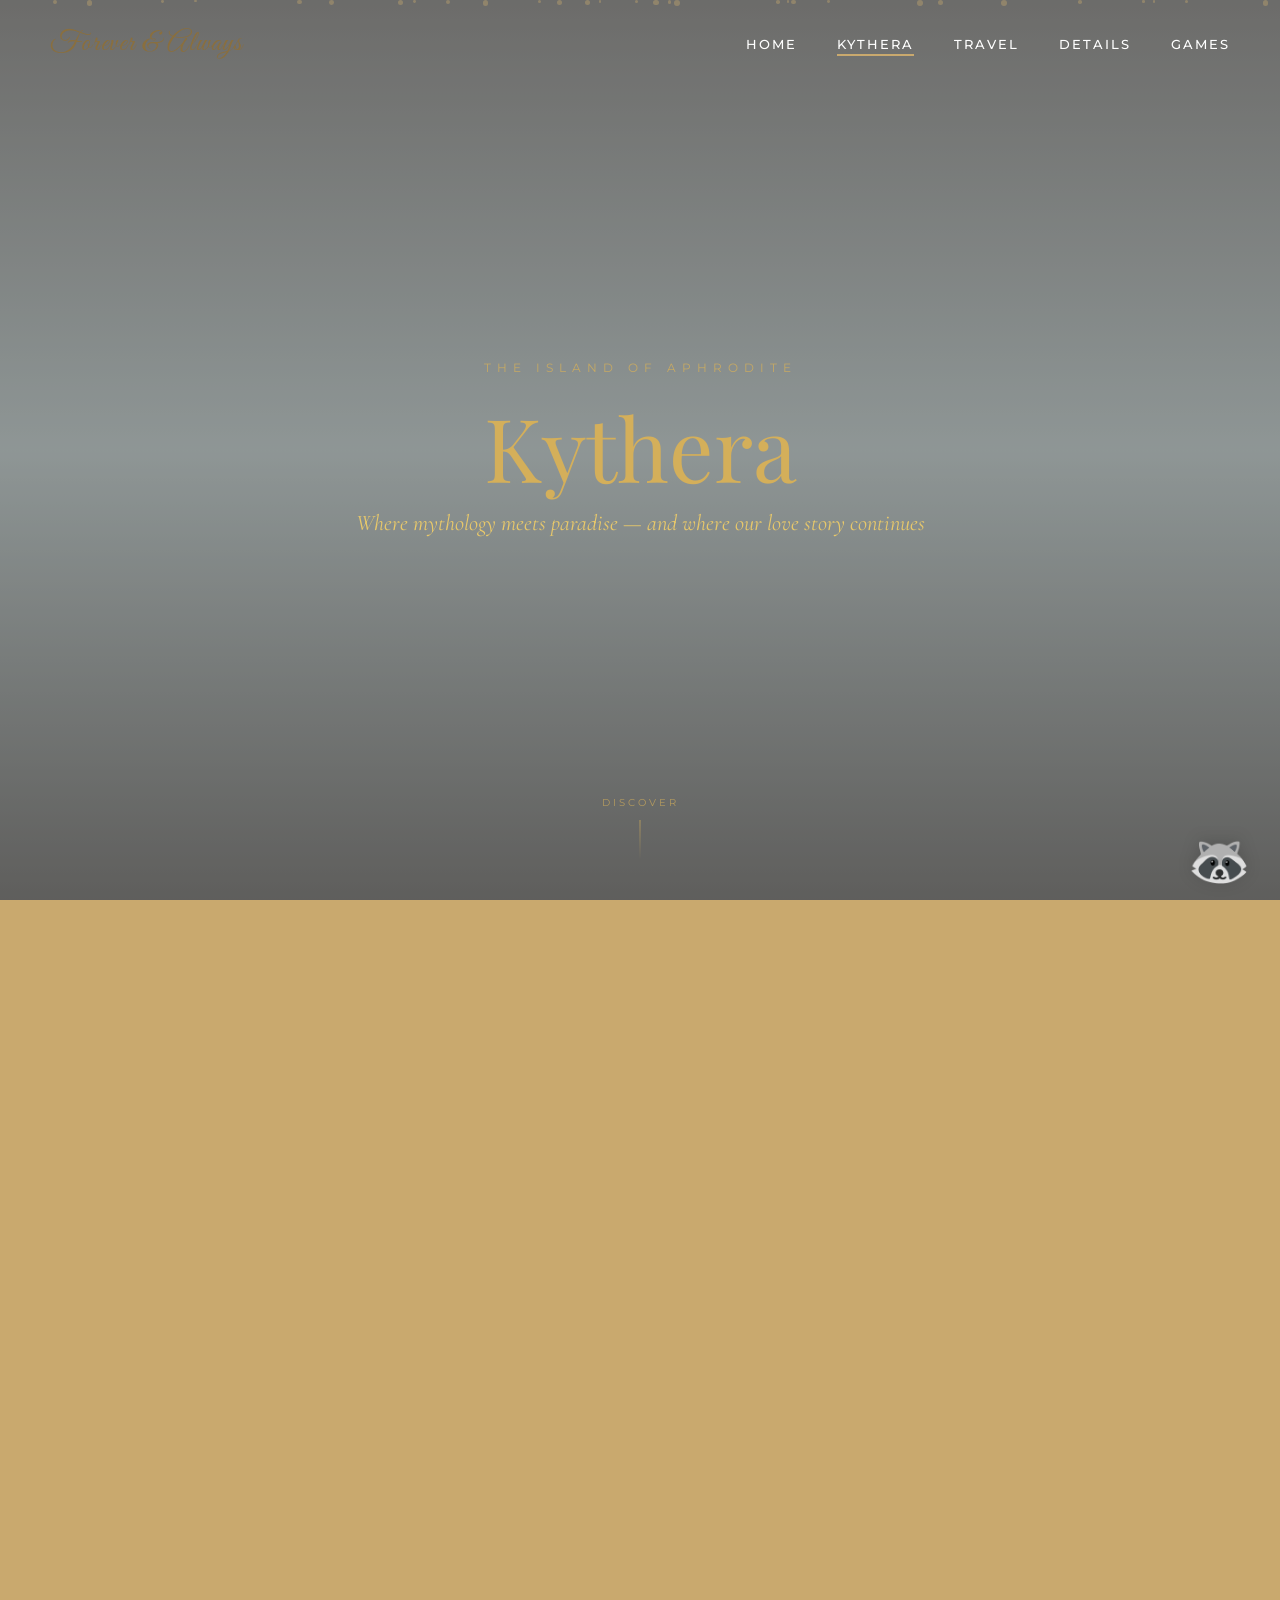
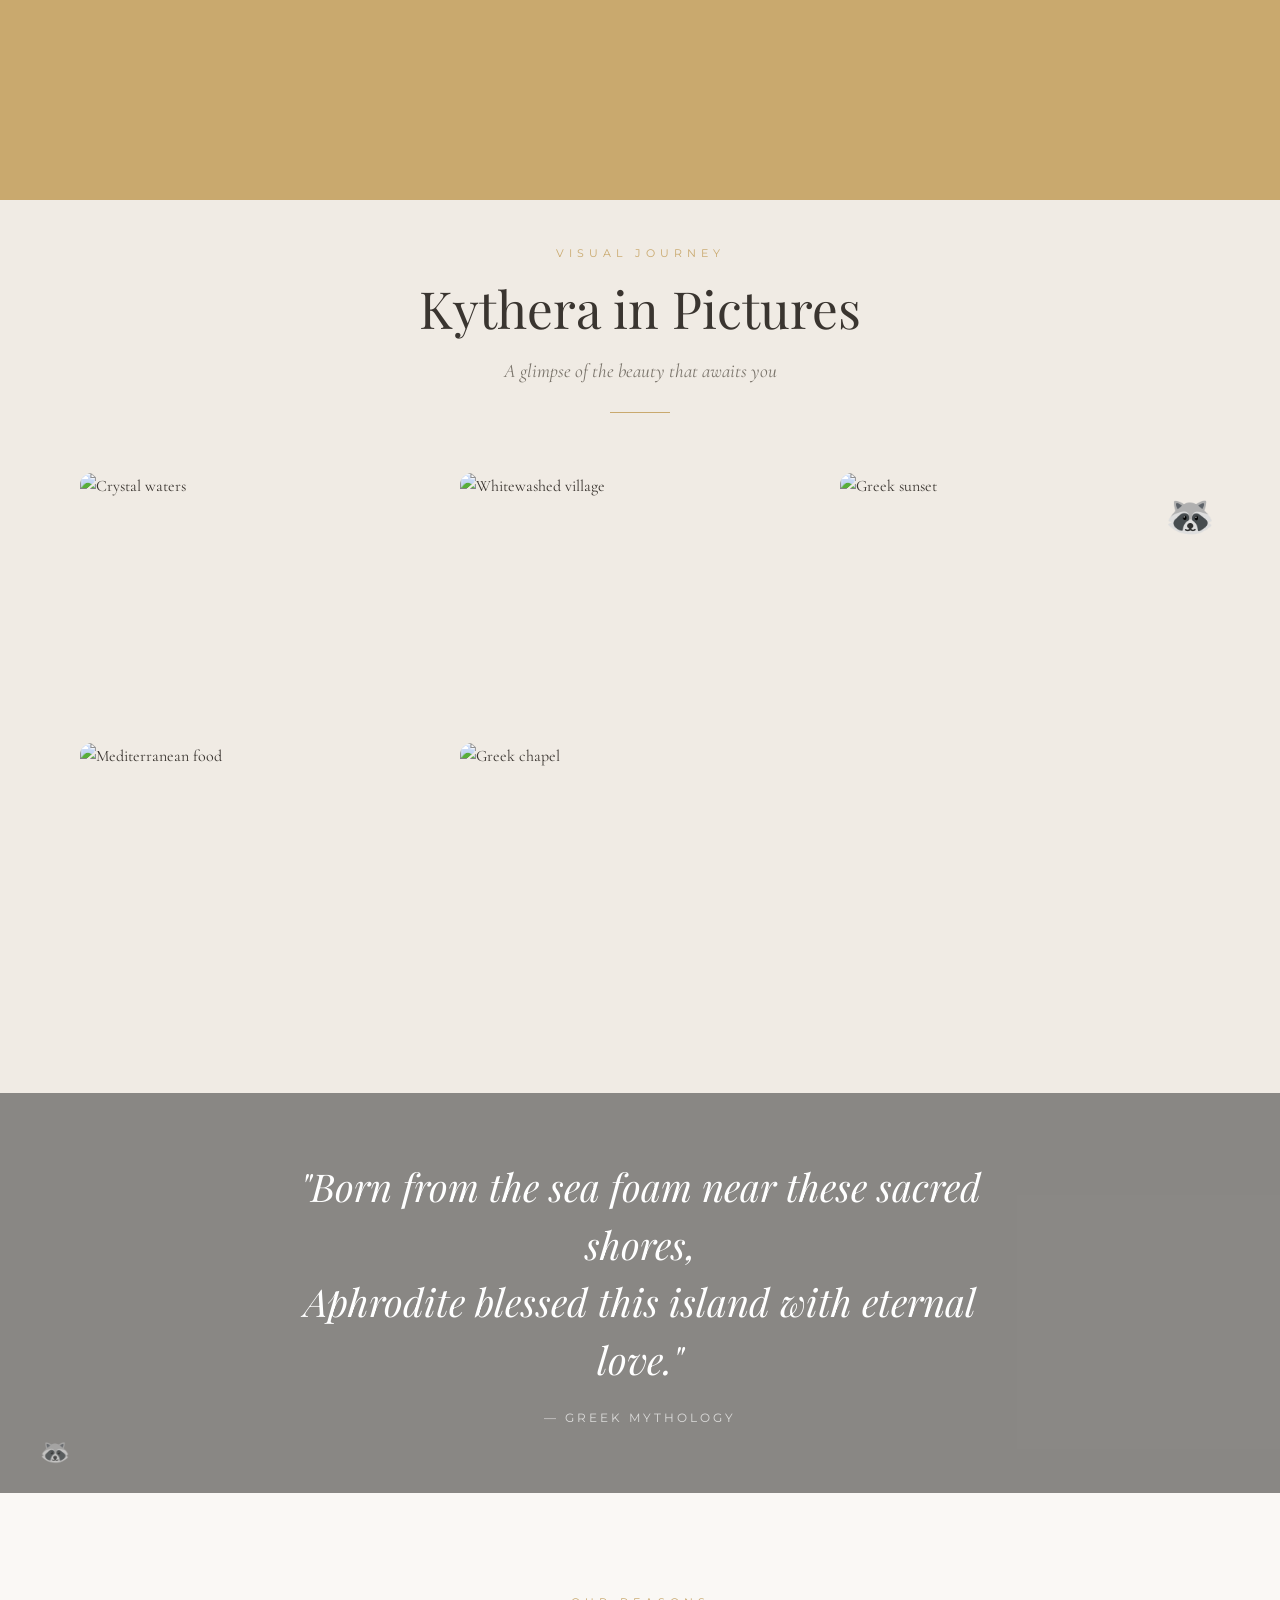
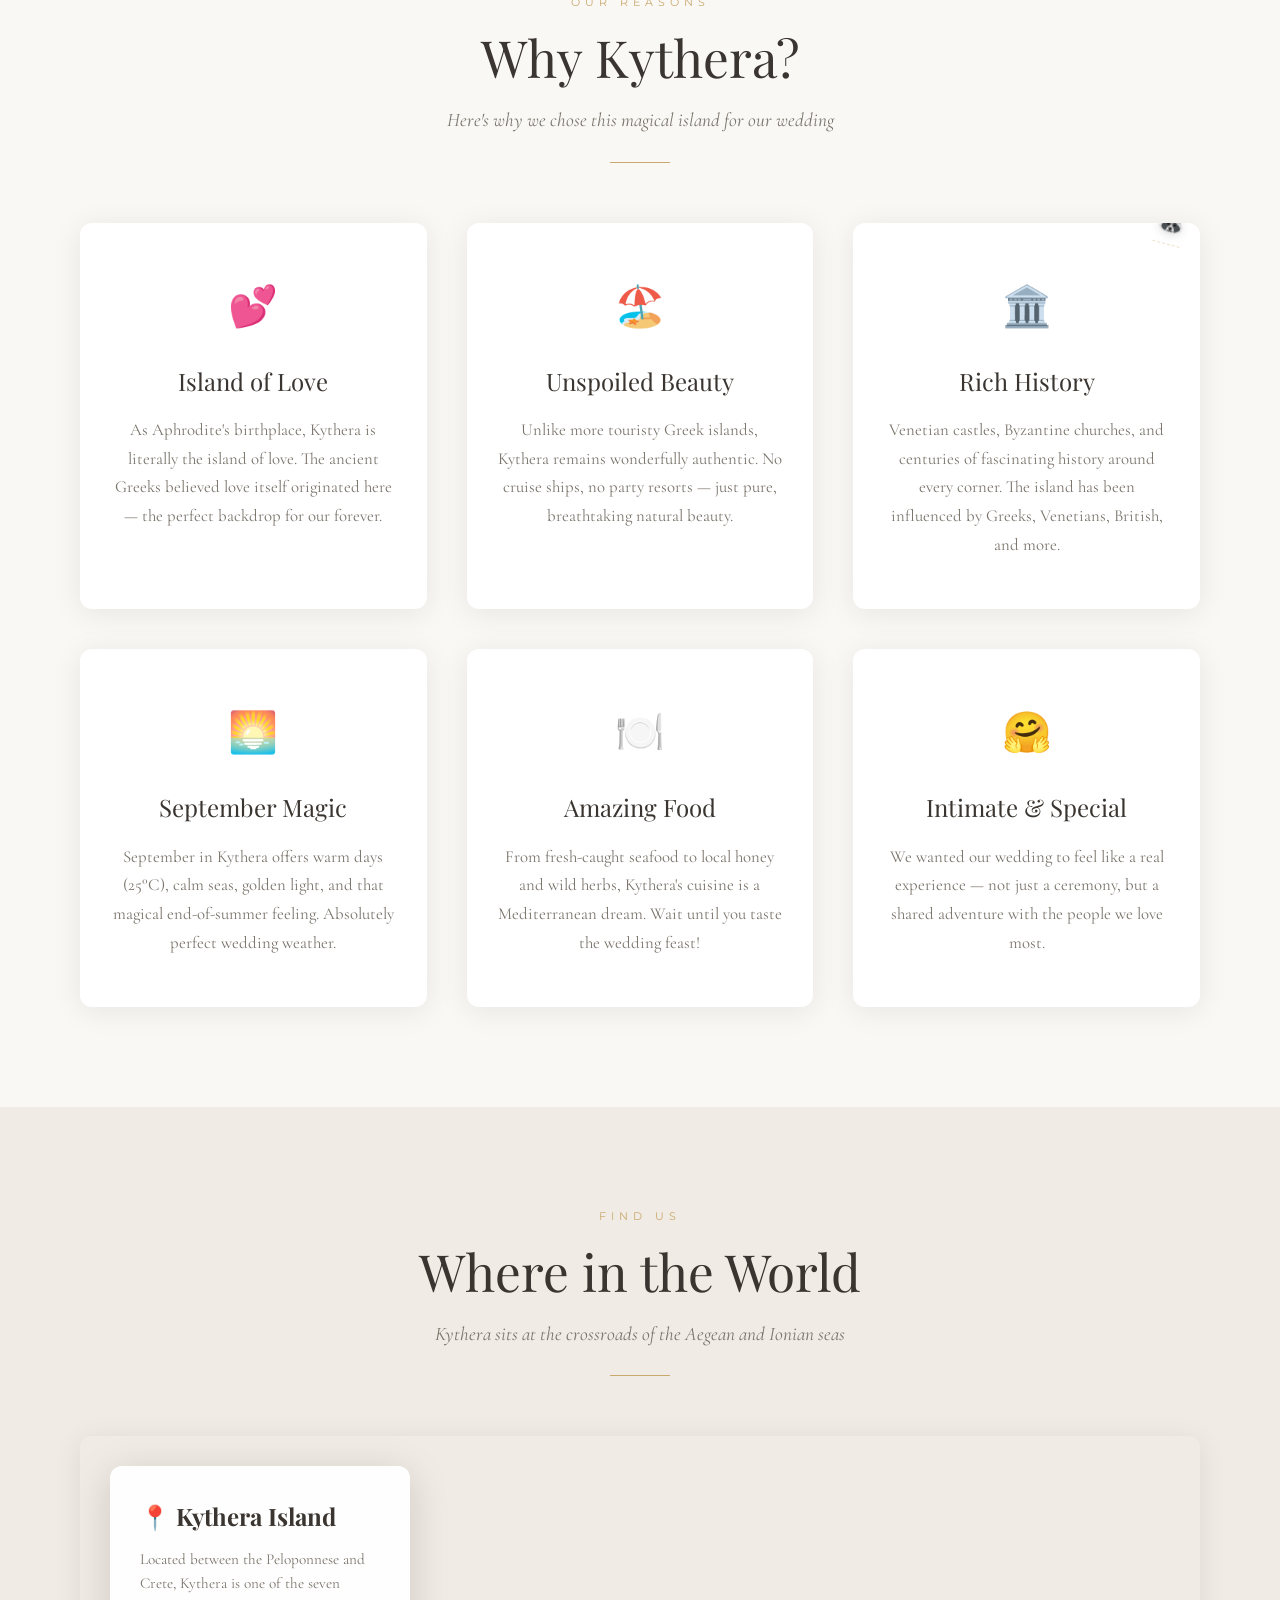
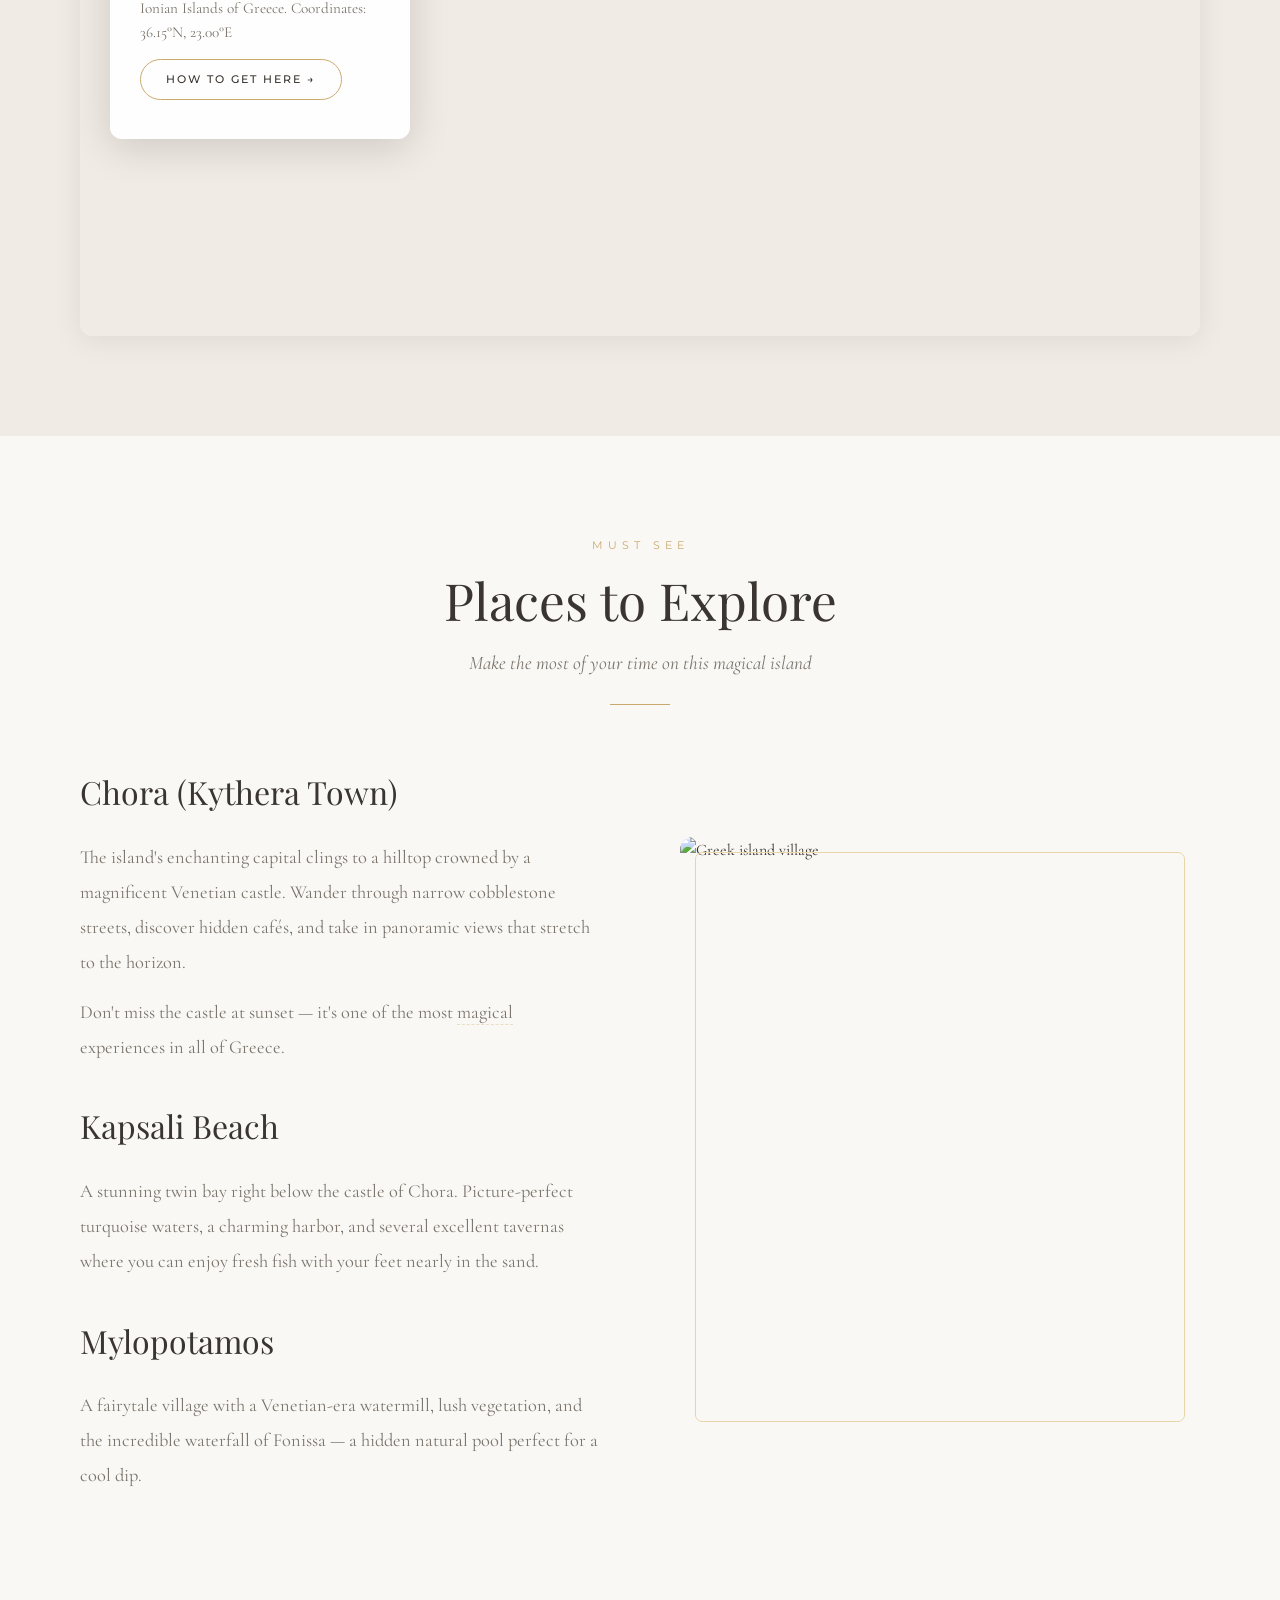
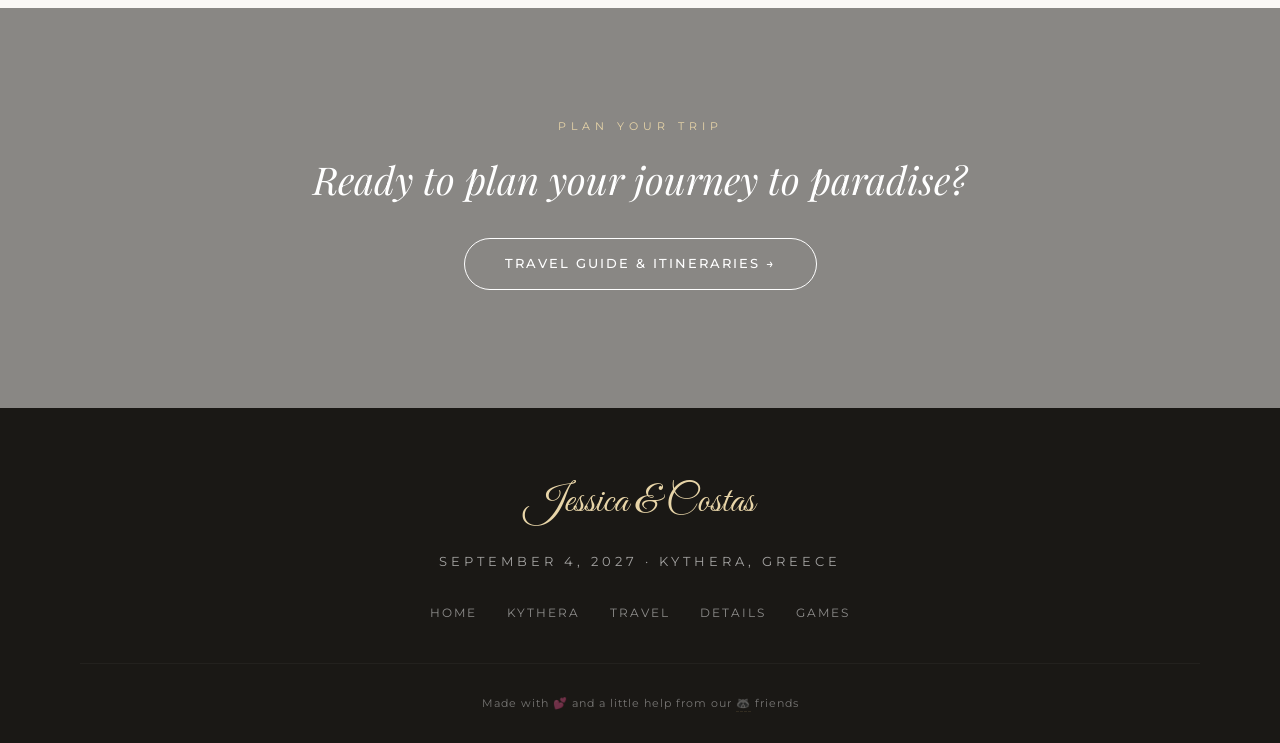
==== commit 41015355: "first_games" ====
--- a/kythera.html
+++ b/kythera.html
@@ -43,6 +43,7 @@
       <li><a href="kythera.html" class="active">Kythera</a></li>
       <li><a href="travel.html">Travel</a></li>
       <li><a href="index.html#details">Details</a></li>
+      <li><a href="games.html">Games</a></li>
     </ul>
   </nav>
 
@@ -350,6 +351,7 @@
         <a href="kythera.html">Kythera</a>
         <a href="travel.html">Travel</a>
         <a href="index.html#details">Details</a>
+        <a href="games.html">Games</a>
       </div>
 
       <p class="footer-bottom">
--- a/css/style.css
+++ b/css/style.css
@@ -259,14 +259,20 @@
 .hero-bg {
   position: absolute;
   inset: 0;
-  background: 
-    linear-gradient(160deg, 
-      #0f1f0f 0%, 
-      #1a2e1a 30%, 
-      #243824 60%, 
-      #1a2e1a 100%);
+  background-image: url('../photos/DSC01263.JPG');
+  background-size: cover;
+  background-position: center;
+  background-repeat: no-repeat;
   transform: scale(1.1);
   transition: transform 0.1s linear;
+  z-index: 0;
+}
+
+.hero-bg::after {
+  content: '';
+  position: absolute;
+  inset: 0;
+  background: rgba(0, 0, 0, 0.35);
 }
 
 .hero-particles {
